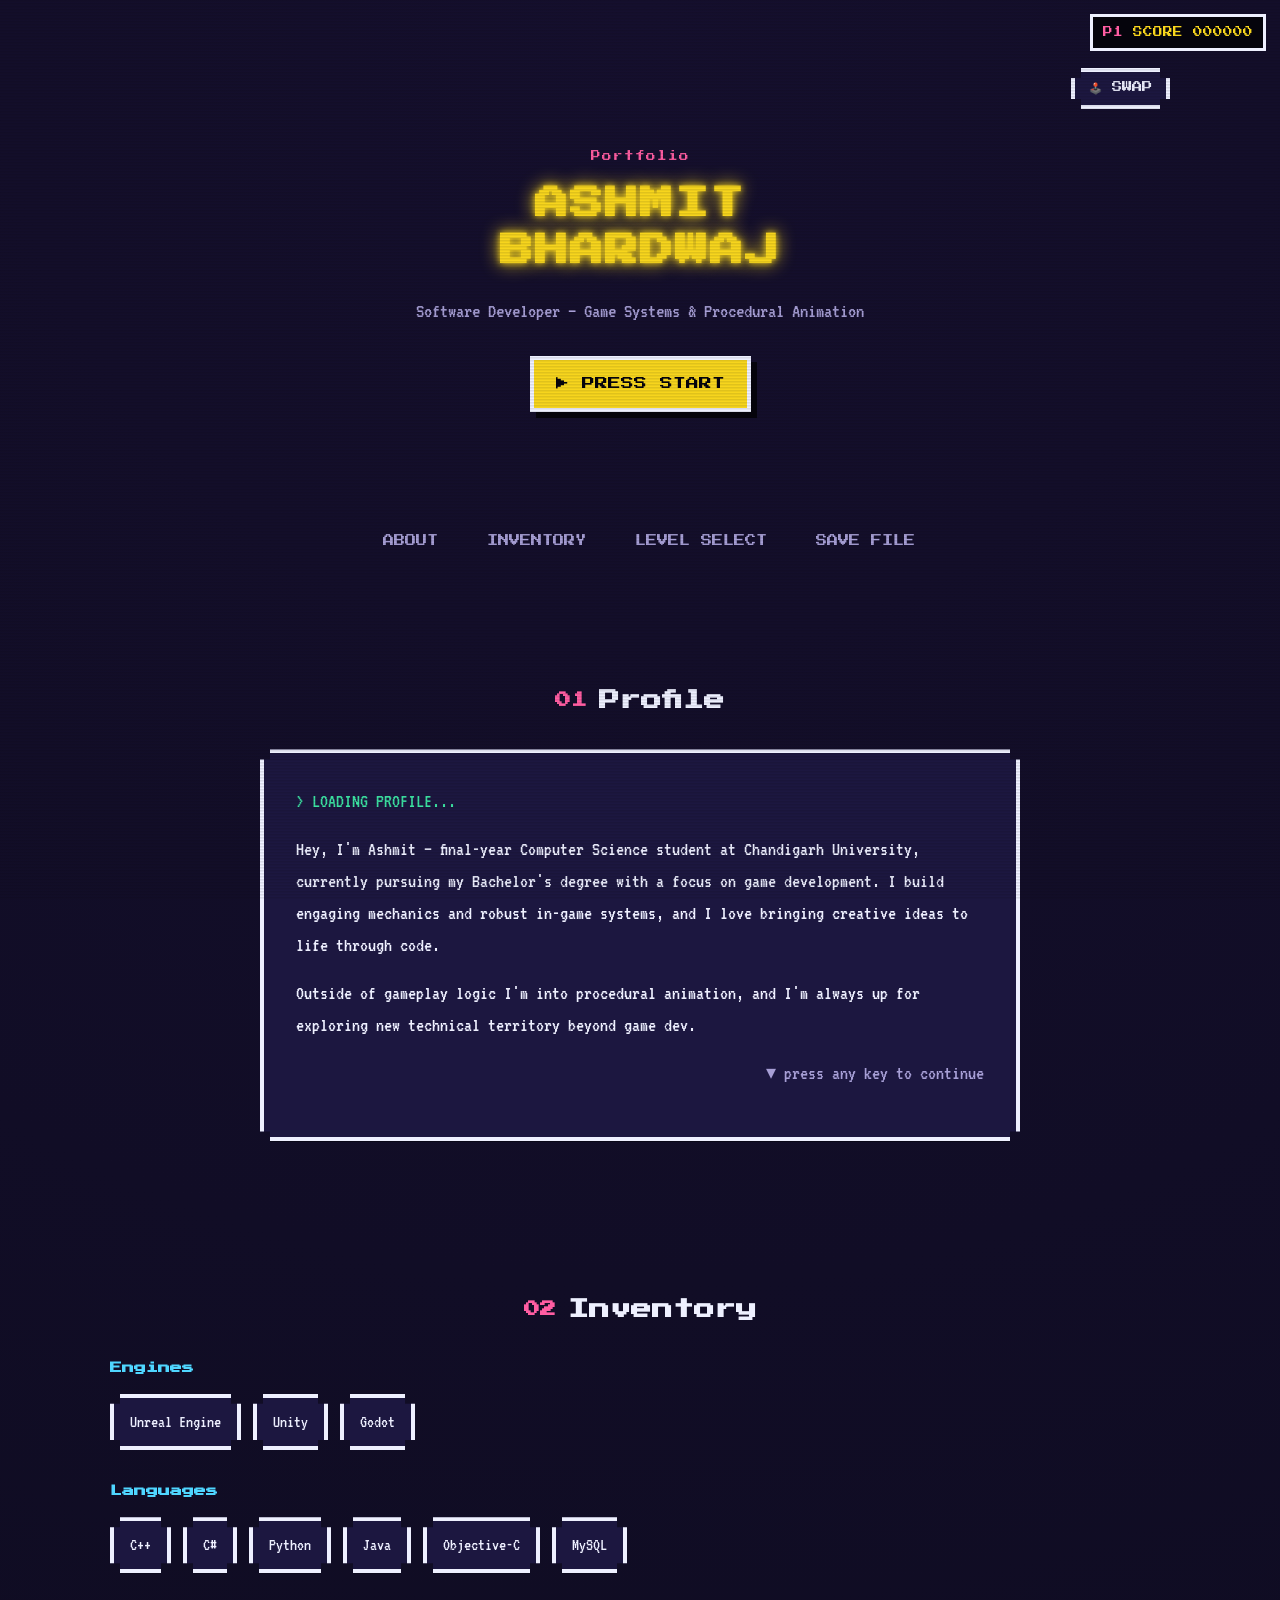
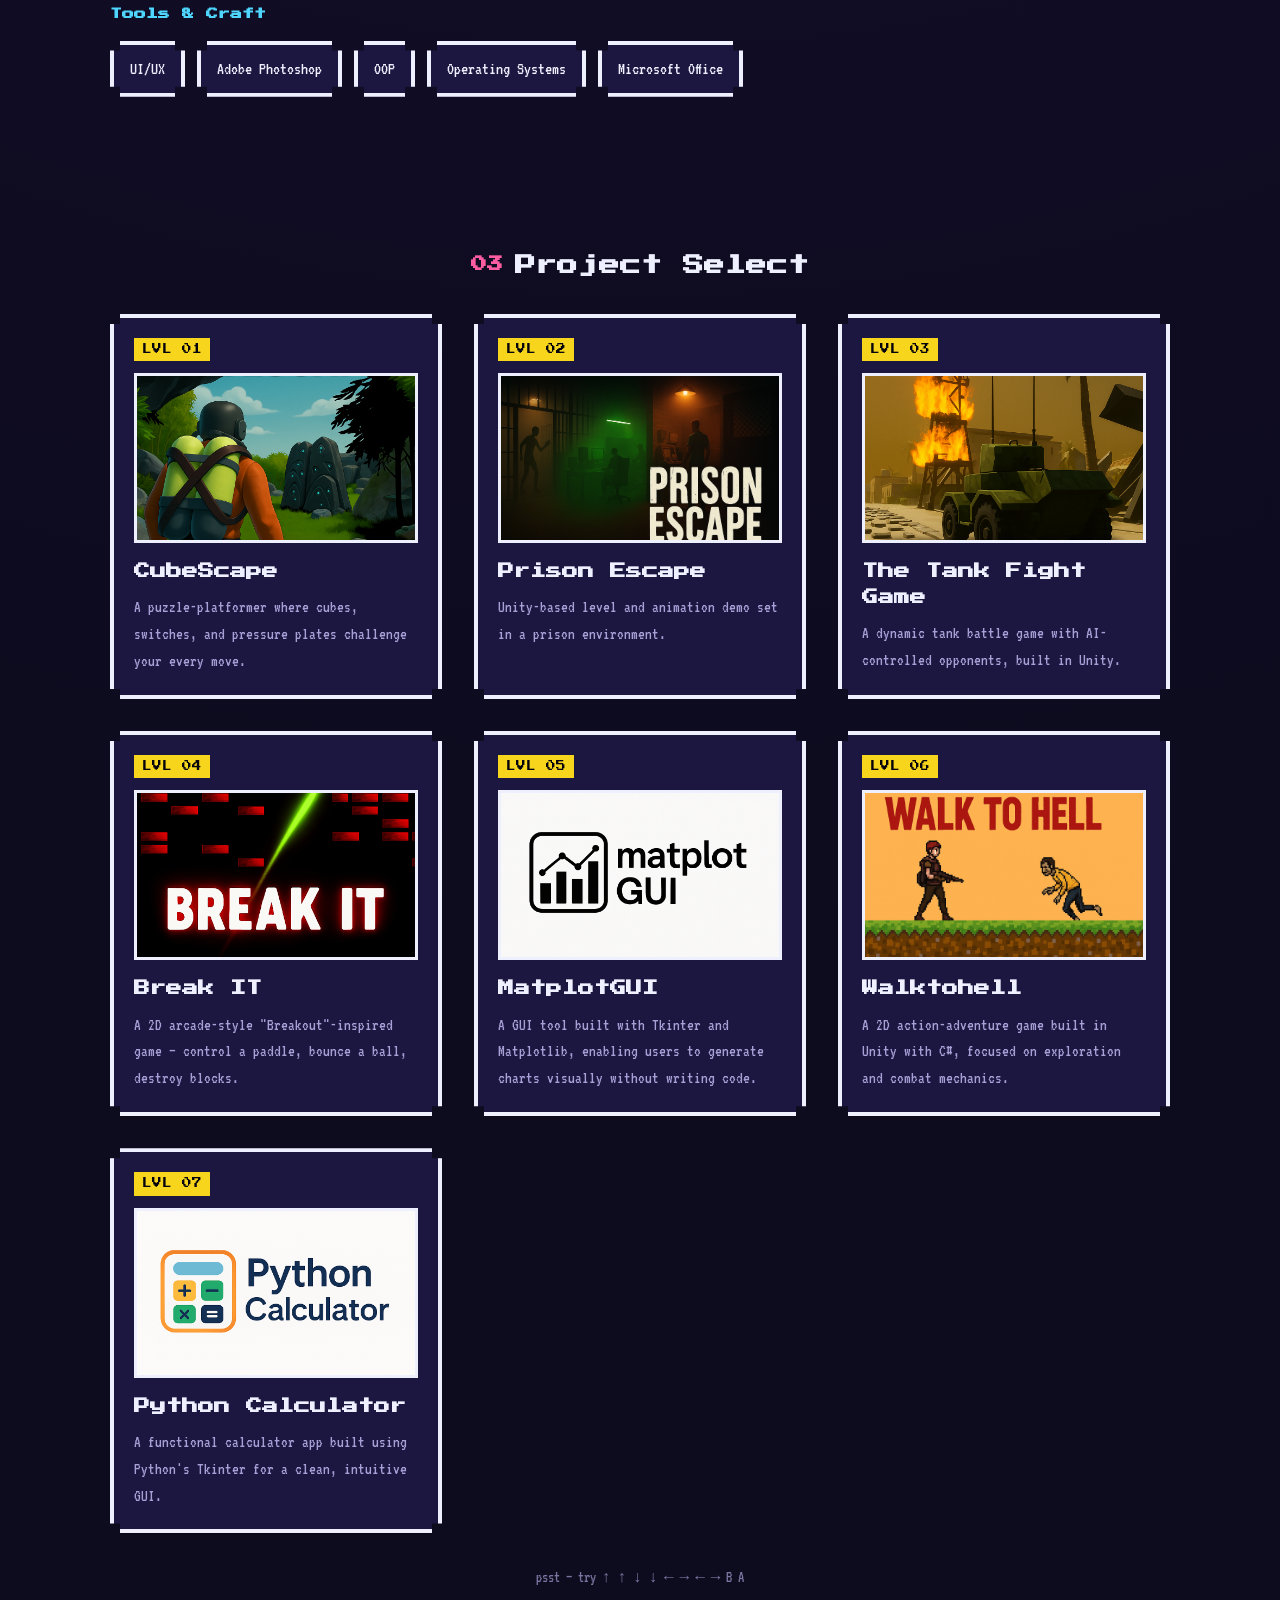
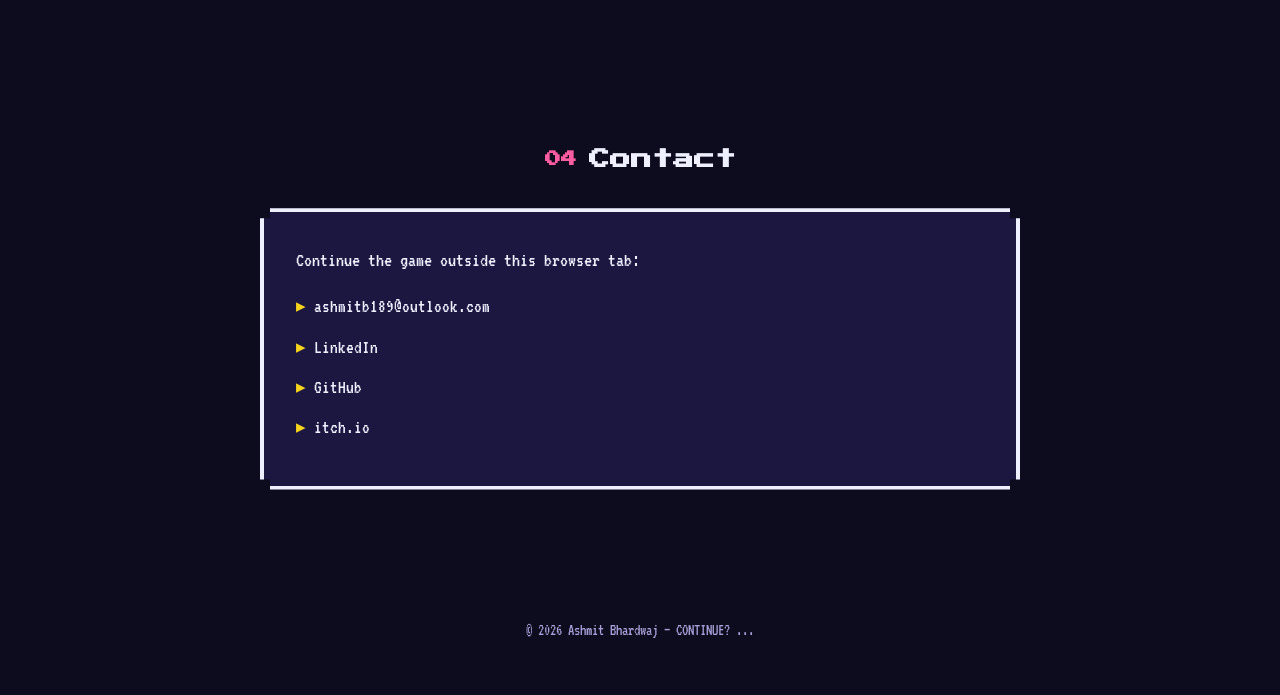
==== index.html @ 94a78c5c "Desing updates" ====
<!DOCTYPE html>
<html lang="en">
<head>
    <meta charset="UTF-8">
    <meta name="viewport" content="width=device-width, initial-scale=1.0">
    <meta name="description" content="Portfolio of Ashmit Bhardwaj — Game Developer & Programmer">
    <title>Ashmit Bhardwaj's Portfolio</title>
    <link rel="preconnect" href="https://fonts.googleapis.com">
    <link rel="preconnect" href="https://fonts.gstatic.com" crossorigin>
    <link href="https://fonts.googleapis.com/css2?family=Press+Start+2P&family=VT323&display=swap" rel="stylesheet">
    <link rel="stylesheet" href="style.css">
</head>
<body data-theme="color">

    <!-- HUD -->
    <div class="hud" aria-hidden="true">
        <span class="hud-label">P1</span>
        <span class="hud-score" id="hud-score">SCORE 000000</span>
    </div>

    <div class="scanlines" aria-hidden="true"></div>

    <header>
        <div class="container header-grid">
            <div class="header-actions">
                <button id="theme-toggle" class="pixel-frame theme-toggle" aria-label="Swap cartridge (toggle palette)">🕹️ SWAP</button>
            </div>

            <div class="hero reveal">
                <p class="eyebrow">Portfolio</p>
                <h1 class="hero-title glow">ASHMIT<br>BHARDWAJ</h1>
                <p class="hero-lead">Software Developer — Game Systems &amp; Procedural Animation</p>
                <a href="#projects" class="btn primary-cta blink-soft">▶ PRESS START</a>
            </div>
        </div>
    </header>

    <nav class="primary-nav">
        <div class="container">
            <ul>
                <li><a href="#about">ABOUT</a></li>
                <li><a href="#skills">INVENTORY</a></li>
                <li><a href="#projects">LEVEL SELECT</a></li>
                <li><a href="#contact">SAVE FILE</a></li>
            </ul>
        </div>
    </nav>

    <section id="about">
        <div class="container">
            <h2><span class="tag">01</span>Profile</h2>
            <div class="dialogue-box pixel-frame reveal">
                <p class="dialogue-line">&gt; LOADING PROFILE...</p>
                <p>Hey, I'm Ashmit — final-year Computer Science student at Chandigarh University, currently pursuing my Bachelor's degree with a focus on game development. I build engaging mechanics and robust in-game systems, and I love bringing creative ideas to life through code.</p>
                <p>Outside of gameplay logic I'm into procedural animation, and I'm always up for exploring new technical territory beyond game dev.</p>
                <p class="dialogue-continue">▾ press any key to continue</p>
            </div>
        </div>
    </section>

    <section id="skills">
        <div class="container">
            <h2><span class="tag">02</span> Inventory</h2>

            <div class="inventory">
                <div class="inventory-group reveal">
                    <h3 class="inventory-label">Engines</h3>
                    <ul class="skills-list">
                        <li class="pixel-frame">Unreal Engine</li>
                        <li class="pixel-frame">Unity</li>
                        <li class="pixel-frame">Godot</li>
                    </ul>
                </div>

                <div class="inventory-group reveal">
                    <h3 class="inventory-label">Languages</h3>
                    <ul class="skills-list">
                        <li class="pixel-frame">C++</li>
                        <li class="pixel-frame">C#</li>
                        <li class="pixel-frame">Python</li>
                        <li class="pixel-frame">Java</li>
                        <li class="pixel-frame">Objective-C</li>
                        <li class="pixel-frame">MySQL</li>
                    </ul>
                </div>

                <div class="inventory-group reveal">
                    <h3 class="inventory-label">Tools &amp; Craft</h3>
                    <ul class="skills-list">
                        <li class="pixel-frame">UI/UX</li>
                        <li class="pixel-frame">Adobe Photoshop</li>
                        <li class="pixel-frame">OOP</li>
                        <li class="pixel-frame">Operating Systems</li>
                        <li class="pixel-frame">Microsoft Office</li>
                    </ul>
                </div>
            </div>
        </div>
    </section>

    <section id="projects">
        <div class="container">
            <h2><span class="tag">03</span> Project Select</h2>

            <div class="project-grid">

                <a href="https://ashmitb197.itch.io/cubescape" target="_blank" rel="noopener noreferrer" class="project-link">
                    <div class="project pixel-frame">
                        <span class="level-tag">LVL 01</span>
                        <img src="data/img/CubescapeLogo.png" alt="CubeScape Screenshot" loading="lazy">
                        <h3>CubeScape</h3>
                        <p>A puzzle-platformer where cubes, switches, and pressure plates challenge your every move.</p>
                        <span class="score-pop" aria-hidden="true">+10</span>
                    </div>
                </a>

                <a href="https://ashmitb197.itch.io/prison-escape" target="_blank" rel="noopener noreferrer" class="project-link">
                    <div class="project pixel-frame">
                        <span class="level-tag">LVL 02</span>
                        <img src="data/img/prisonescape.png" alt="Prison Escape Screenshot" loading="lazy">
                        <h3>Prison Escape</h3>
                        <p>Unity-based level and animation demo set in a prison environment.</p>
                        <span class="score-pop" aria-hidden="true">+10</span>
                    </div>
                </a>

                <a href="https://ashmitb197.itch.io/tank-fight-game" target="_blank" rel="noopener noreferrer" class="project-link">
                    <div class="project pixel-frame">
                        <span class="level-tag">LVL 03</span>
                        <img src="data/img/TTGLogo.png" alt="Tank Fight Game Screenshot" loading="lazy">
                        <h3>The Tank Fight Game</h3>
                        <p>A dynamic tank battle game with AI-controlled opponents, built in Unity.</p>
                        <span class="score-pop" aria-hidden="true">+10</span>
                    </div>
                </a>

                <a href="https://ashmitb197.itch.io/break-it" target="_blank" rel="noopener noreferrer" class="project-link">
                    <div class="project pixel-frame">
                        <span class="level-tag">LVL 04</span>
                        <img src="data/img/BreakIT.png" alt="Break IT Logo" loading="lazy">
                        <h3>Break IT</h3>
                        <p>A 2D arcade-style "Breakout"-inspired game — control a paddle, bounce a ball, destroy blocks.</p>
                        <span class="score-pop" aria-hidden="true">+10</span>
                    </div>
                </a>

                <a href="https://github.com/Ashmitb197/MatplotGUI" target="_blank" rel="noopener noreferrer" class="project-link">
                    <div class="project pixel-frame">
                        <span class="level-tag">LVL 05</span>
                        <img src="data/img/MatplotGUI.png" alt="MatplotGUI Logo" loading="lazy">
                        <h3>MatplotGUI</h3>
                        <p>A GUI tool built with Tkinter and Matplotlib, enabling users to generate charts visually without writing code.</p>
                        <span class="score-pop" aria-hidden="true">+10</span>
                    </div>
                </a>

                <a href="https://ashmitb197.itch.io/walk-to-hell" target="_blank" rel="noopener noreferrer" class="project-link">
                    <div class="project pixel-frame">
                        <span class="level-tag">LVL 06</span>
                        <img src="data/img/WTH.png" alt="Walktohell Screenshot" loading="lazy">
                        <h3>Walktohell</h3>
                        <p>A 2D action-adventure game built in Unity with C#, focused on exploration and combat mechanics.</p>
                        <span class="score-pop" aria-hidden="true">+10</span>
                    </div>
                </a>

                <a href="https://github.com/Ashmitb197/Calaculator" target="_blank" rel="noopener noreferrer" class="project-link">
                    <div class="project pixel-frame">
                        <span class="level-tag">LVL 07</span>
                        <img src="data/img/PythonCalc.png" alt="Calculator Logo" loading="lazy">
                        <h3>Python Calculator</h3>
                        <p>A functional calculator app built using Python's Tkinter for a clean, intuitive GUI.</p>
                        <span class="score-pop" aria-hidden="true">+10</span>
                    </div>
                </a>

                <div class="project pixel-frame secret-level" id="secret-level">
                    <span class="level-tag">LVL ??</span>
                    <div class="secret-level-body">
                        <p class="secret-title">🏆 ACHIEVEMENT UNLOCKED</p>
                        <p>You found the Konami Code. Not many recruiters make it this far — that curiosity is exactly what I look for in a good playtester (or a good teammate).</p>
                        <p class="secret-sub">Nice going, Player One.</p>
                    </div>
                </div>

            </div>

            <p class="easter-egg-hint">psst — try ↑ ↑ ↓ ↓ ← → ← → B A</p>
        </div>
    </section>

    <section id="contact">
        <div class="container">
            <h2><span class="tag">04</span> Contact</h2>
            <div class="dialogue-box pixel-frame reveal contact-box">
                <p>Continue the game outside this browser tab:</p>
                <ul class="contact-list">
                    <li><span class="cursor">▸</span> <a href="mailto:ashmitb189@outlook.com">ashmitb189@outlook.com</a></li>
                    <li><span class="cursor">▸</span> <a href="https://www.linkedin.com/in/ashmit-bhardwaj/" target="_blank" rel="noopener noreferrer">LinkedIn</a></li>
                    <li><span class="cursor">▸</span> <a href="https://github.com/Ashmitb197" target="_blank" rel="noopener noreferrer">GitHub</a></li>
                    <li><span class="cursor">▸</span> <a href="https://ashmitb197.itch.io/" target="_blank" rel="noopener noreferrer">itch.io</a></li>
                </ul>
            </div>
        </div>
    </section>

    <footer>
        <div class="container">
            <p>© 2026 Ashmit Bhardwaj — CONTINUE? <span class="blink-soft">...</span></p>
        </div>
    </footer>

    <div class="toast" id="toast" role="status" aria-live="polite"></div>

    <script src="scripts.js"></script>
</body>
</html>
---- style.css ----
/* ===== Reset ===== */
* { margin: 0; padding: 0; box-sizing: border-box; }

/* ===== Tokens ===== */
:root {
    --bg: #0d0b1e;
    --bg-alt: #150f2e;
    --panel: #1c1740;
    --ink: #eef0ff;
    --muted: #a79fd6;
    --gold: #f7d51d;
    --green: #3ce3a3;
    --pink: #ff5da2;
    --cyan: #4fd6ff;
    --shadow-hard: #05040c;
    --focus: var(--gold);
}

body[data-theme="mono"] {
    --bg: #010a02;
    --bg-alt: #041206;
    --panel: #06210a;
    --ink: #4bff6b;
    --muted: #1f8f39;
    --gold: #4bff6b;
    --green: #4bff6b;
    --pink: #4bff6b;
    --cyan: #4bff6b;
    --shadow-hard: #000000;
}

/* ===== Base ===== */
body {
    font-family: 'VT323', monospace;
    background-color: var(--bg);
    background-image: radial-gradient(circle at 50% 0%, var(--bg-alt), var(--bg) 65%);
    color: var(--ink);
    font-size: 1.25rem;
    line-height: 1.6;
    transition: background-color .3s ease, color .3s ease;
    position: relative;
}

h1, h2, h3, .btn, .theme-toggle, .hud, nav a, .level-tag, .eyebrow {
    font-family: 'Press Start 2P', monospace;
}

.container { width: 88%; max-width: 1100px; margin: 0 auto; padding: 20px; }

a { color: inherit; }

/* pixel-notched frame — signature element */
.pixel-frame {
    background: var(--panel);
    border: 4px solid var(--ink);
    box-shadow: 6px 6px 0 var(--shadow-hard);
    clip-path: polygon(
        0 10px, 10px 10px, 10px 0,
        calc(100% - 10px) 0, calc(100% - 10px) 10px, 100% 10px,
        100% calc(100% - 10px), calc(100% - 10px) calc(100% - 10px), calc(100% - 10px) 100%,
        10px 100%, 10px calc(100% - 10px), 0 calc(100% - 10px)
    );
}

/* ===== Scanline overlay ===== */
.scanlines {
    position: fixed; inset: 0; pointer-events: none; z-index: 999;
    background: repeating-linear-gradient(
        to bottom, rgba(0,0,0,0.18) 0px, rgba(0,0,0,0.18) 1px, transparent 2px, transparent 3px
    );
    mix-blend-mode: multiply;
    opacity: .5;
}

/* ===== HUD ===== */
.hud {
    position: fixed; top: 14px; right: 14px; z-index: 1000;
    display: flex; gap: 10px; align-items: center;
    font-size: .6rem; background: var(--shadow-hard);
    color: var(--gold); padding: 8px 10px; border: 3px solid var(--ink);
}
.hud-label { color: var(--pink); }

/* ===== Header ===== */
header { padding: 3rem 0 1.5rem; position: relative; overflow: hidden; }

.header-actions { display: flex; justify-content: flex-end; }

.theme-toggle {
    color: var(--ink);
    padding: 10px 14px;
    cursor: pointer;
    font-size: .65rem;
    transition: transform .15s ease;
}
.theme-toggle:hover { transform: translate(-2px, -2px); }
.theme-toggle:active { transform: translate(2px, 2px); box-shadow: none; }

.hero { text-align: center; padding: 2.5rem 0 2rem; }

.eyebrow { color: var(--pink); font-size: .6rem; margin-bottom: 1rem; letter-spacing: 1px; }

.hero-title {
    font-size: 2.1rem;
    line-height: 1.4;
    letter-spacing: 1px;
}

.glow { text-shadow: 0 0 6px var(--gold), 0 0 18px var(--gold); color: var(--gold); }

.hero-lead {
    color: var(--muted);
    font-size: 1.3rem;
    margin: 1.25rem 0 1.75rem;
}

.btn {
    display: inline-block;
    padding: 14px 22px;
    font-size: .8rem;
    text-decoration: none;
    color: var(--shadow-hard);
    background: var(--gold);
    border: 4px solid var(--ink);
    box-shadow: 6px 6px 0 var(--shadow-hard);
    transition: transform .15s ease;
}
.btn:hover { transform: translate(-2px, -2px); }
.btn:active { transform: translate(3px, 3px); box-shadow: none; }

.blink-soft { animation: blink 1.4s steps(1) infinite; }
@keyframes blink { 50% { opacity: .35; } }

/* ===== Nav ===== */
nav.primary-nav { padding: 1rem 0 2rem; }
nav.primary-nav .container { display: flex; justify-content: center; }
nav.primary-nav ul { list-style: none; display: flex; gap: 1.5rem; flex-wrap: wrap; justify-content: center; }
nav.primary-nav a {
    font-size: .7rem;
    text-decoration: none;
    color: var(--muted);
    padding: 8px 4px;
    position: relative;
}
nav.primary-nav a::before {
    content: '▸ ';
    opacity: 0;
    color: var(--gold);
    transition: opacity .15s ease;
}
nav.primary-nav a:hover { color: var(--ink); }
nav.primary-nav a:hover::before { opacity: 1; }

/* ===== Sections ===== */
section { padding: 3.5rem 0; }

h2 {
    font-size: 1.3rem;
    margin-bottom: 2rem;
    text-align: center;
    display: flex; align-items: center; justify-content: center; gap: .75rem;
}
.tag { color: var(--pink); font-size: 1rem; }

/* ===== Dialogue box (About / Contact) ===== */
.dialogue-box { padding: 2rem; max-width: 760px; margin: 0 auto; }
.dialogue-box p { margin-bottom: 1rem; font-size: 1.25rem; }
.dialogue-line { color: var(--green); }
.dialogue-continue { color: var(--muted); font-size: 1.05rem; text-align: right; }

/* ===== Inventory / Skills ===== */
.inventory { display: flex; flex-direction: column; gap: 2rem; }
.inventory-label { font-size: .75rem; color: var(--cyan); margin-bottom: 1rem; }
.skills-list { list-style: none; display: flex; flex-wrap: wrap; gap: 12px; }
.skills-list li {
    padding: 10px 16px;
    font-size: 1.1rem;
    color: var(--ink);
    cursor: default;
    transition: transform .15s ease;
}
.skills-list li:hover { transform: translate(-2px, -2px); color: var(--gold); }

/* ===== Projects / Level Select ===== */
.project-grid {
    display: grid;
    grid-template-columns: repeat(auto-fit, minmax(280px, 1fr));
    gap: 2rem;
}
.project-link { text-decoration: none; }
.project {
    padding: 1.25rem;
    height: 100%;
    display: flex;
    flex-direction: column;
    position: relative;
    transition: transform .2s ease;
}
.project-link:hover .project { transform: translate(-3px, -3px); }
.project-link:active .project { transform: translate(2px, 2px); box-shadow: none; }

.level-tag {
    display: inline-block;
    font-size: .6rem;
    color: var(--shadow-hard);
    background: var(--gold);
    padding: 4px 8px;
    margin-bottom: .75rem;
    width: fit-content;
}

.project img {
    width: 100%;
    height: 170px;
    object-fit: cover;
    image-rendering: auto;
    margin-bottom: 1rem;
    border: 3px solid var(--ink);
}

.project h3 { font-size: 1rem; margin-bottom: .6rem; color: var(--ink); }
.project p { color: var(--muted); font-size: 1.05rem; flex-grow: 1; }

.score-pop {
    position: absolute;
    top: 10px; right: 14px;
    color: var(--green);
    font-family: 'Press Start 2P', monospace;
    font-size: .65rem;
    opacity: 0;
    transform: translateY(0);
    pointer-events: none;
}
.project-link:hover .score-pop {
    animation: pop-up .7s ease forwards;
}
@keyframes pop-up {
    0% { opacity: 0; transform: translateY(0); }
    30% { opacity: 1; }
    100% { opacity: 0; transform: translateY(-24px); }
}

/* Secret level */
.secret-level {
    display: none;
    padding: 1.25rem;
    border-color: var(--pink);
}
.secret-level.unlocked { display: flex; flex-direction: column; }
.secret-title { color: var(--pink); font-size: 1.2rem; margin-bottom: .6rem; }
.secret-sub { color: var(--muted); }

.easter-egg-hint {
    text-align: center;
    margin-top: 2rem;
    color: var(--muted);
    font-size: 1rem;
    opacity: .7;
}

/* ===== Contact ===== */
.contact-box { text-align: left; }
.contact-list { list-style: none; margin-top: 1rem; }
.contact-list li { margin: .6rem 0; font-size: 1.2rem; }
.contact-list a { text-decoration: none; }
.contact-list a:hover { color: var(--gold); }
.cursor { color: var(--gold); }

/* ===== Footer ===== */
footer { text-align: center; padding: 2rem; color: var(--muted); font-size: 1rem; }

/* ===== Toast ===== */
.toast {
    position: fixed;
    bottom: 24px; left: 50%;
    transform: translate(-50%, 20px);
    background: var(--shadow-hard);
    color: var(--gold);
    border: 3px solid var(--gold);
    padding: 14px 20px;
    font-family: 'Press Start 2P', monospace;
    font-size: .65rem;
    opacity: 0;
    pointer-events: none;
    transition: transform .25s ease, opacity .25s ease;
    z-index: 1001;
    text-align: center;
}
.toast.show { opacity: 1; transform: translate(-50%, 0); }

/* ===== Reveal on scroll ===== */
.reveal { opacity: 0; transform: translateY(14px); transition: opacity .5s ease, transform .5s ease; }
.reveal.is-visible { opacity: 1; transform: none; }

/* ===== Focus states ===== */
a:focus-visible, button:focus-visible {
    outline: 3px solid var(--focus);
    outline-offset: 2px;
}

/* ===== Reduced motion ===== */
@media (prefers-reduced-motion: reduce) {
    .blink-soft, .reveal, .score-pop, .theme-toggle, .btn, .project { animation: none !important; transition: none !important; }
}

/* ===== Responsive ===== */
@media (max-width: 768px) {
    .hero-title { font-size: 1.5rem; }
    .hud { font-size: .5rem; padding: 6px 8px; }
    nav.primary-nav ul { gap: .75rem; }
    h2 { font-size: 1.05rem; }
}
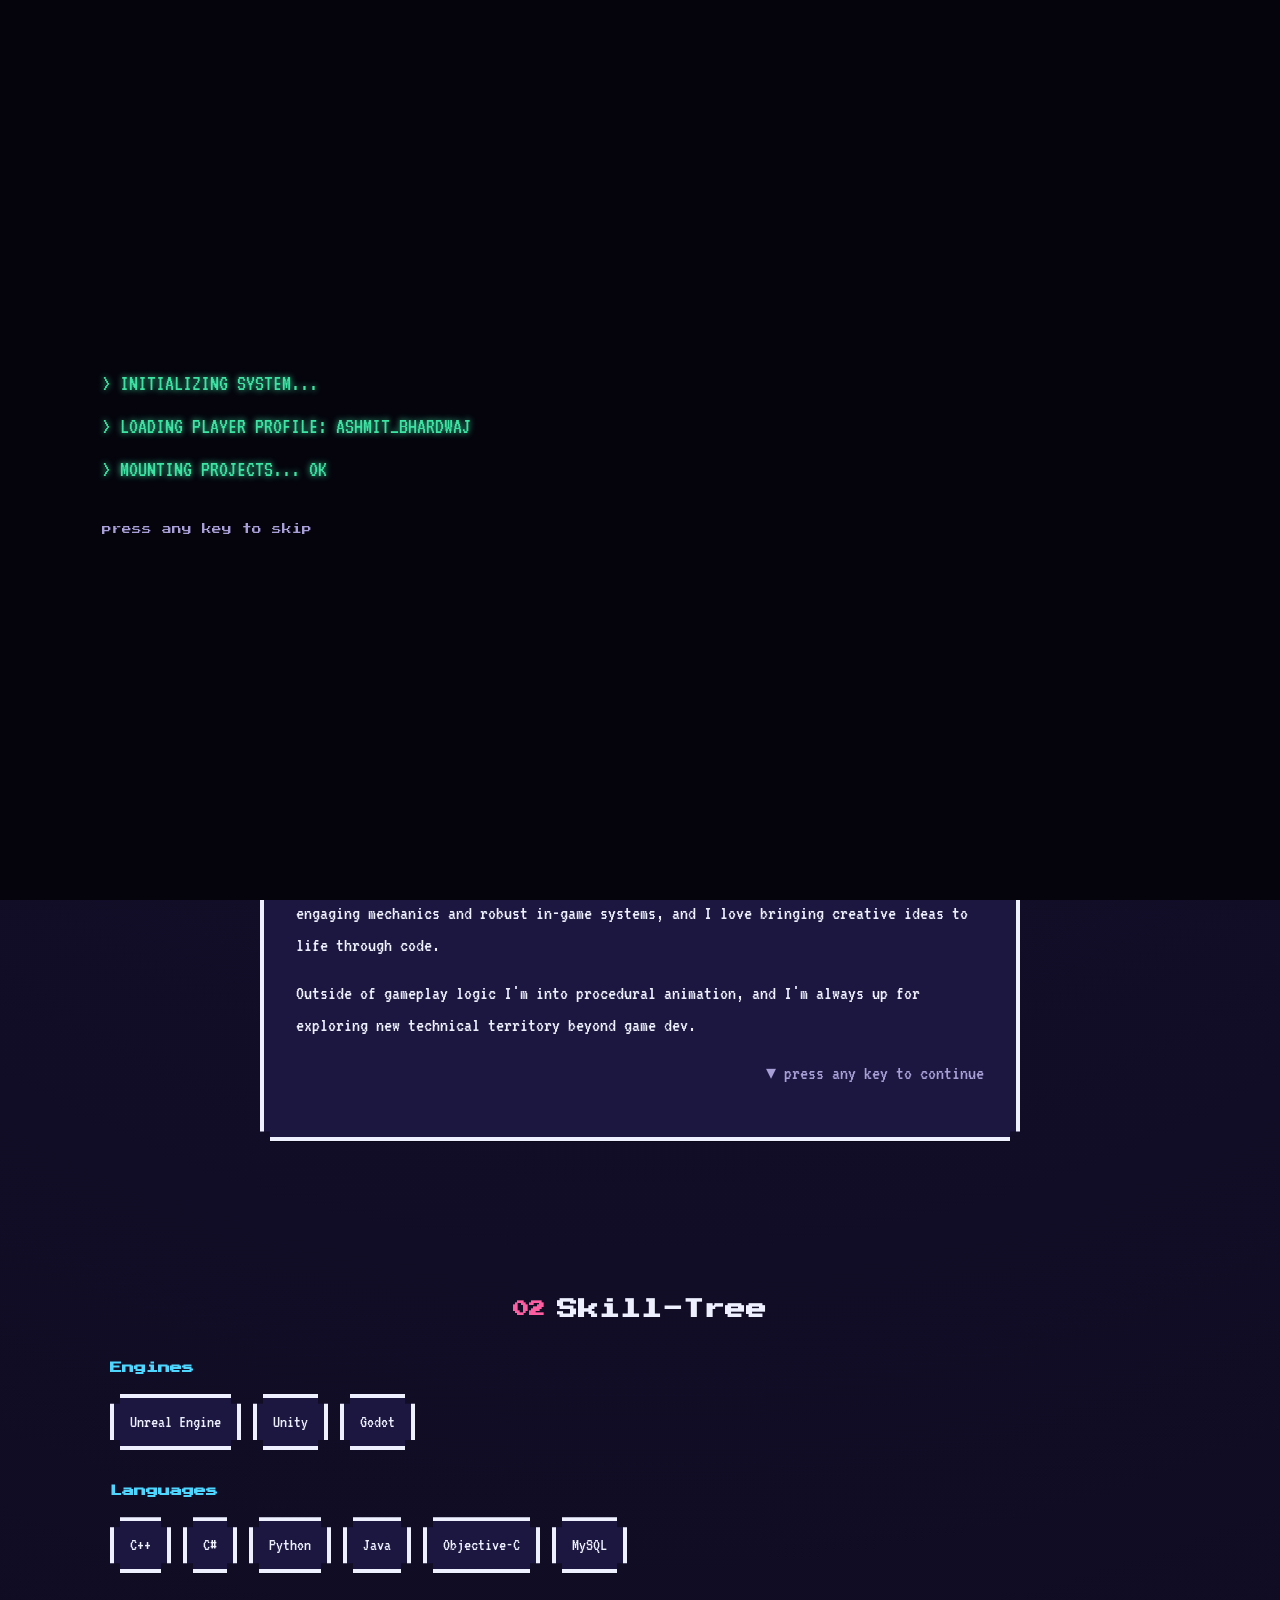
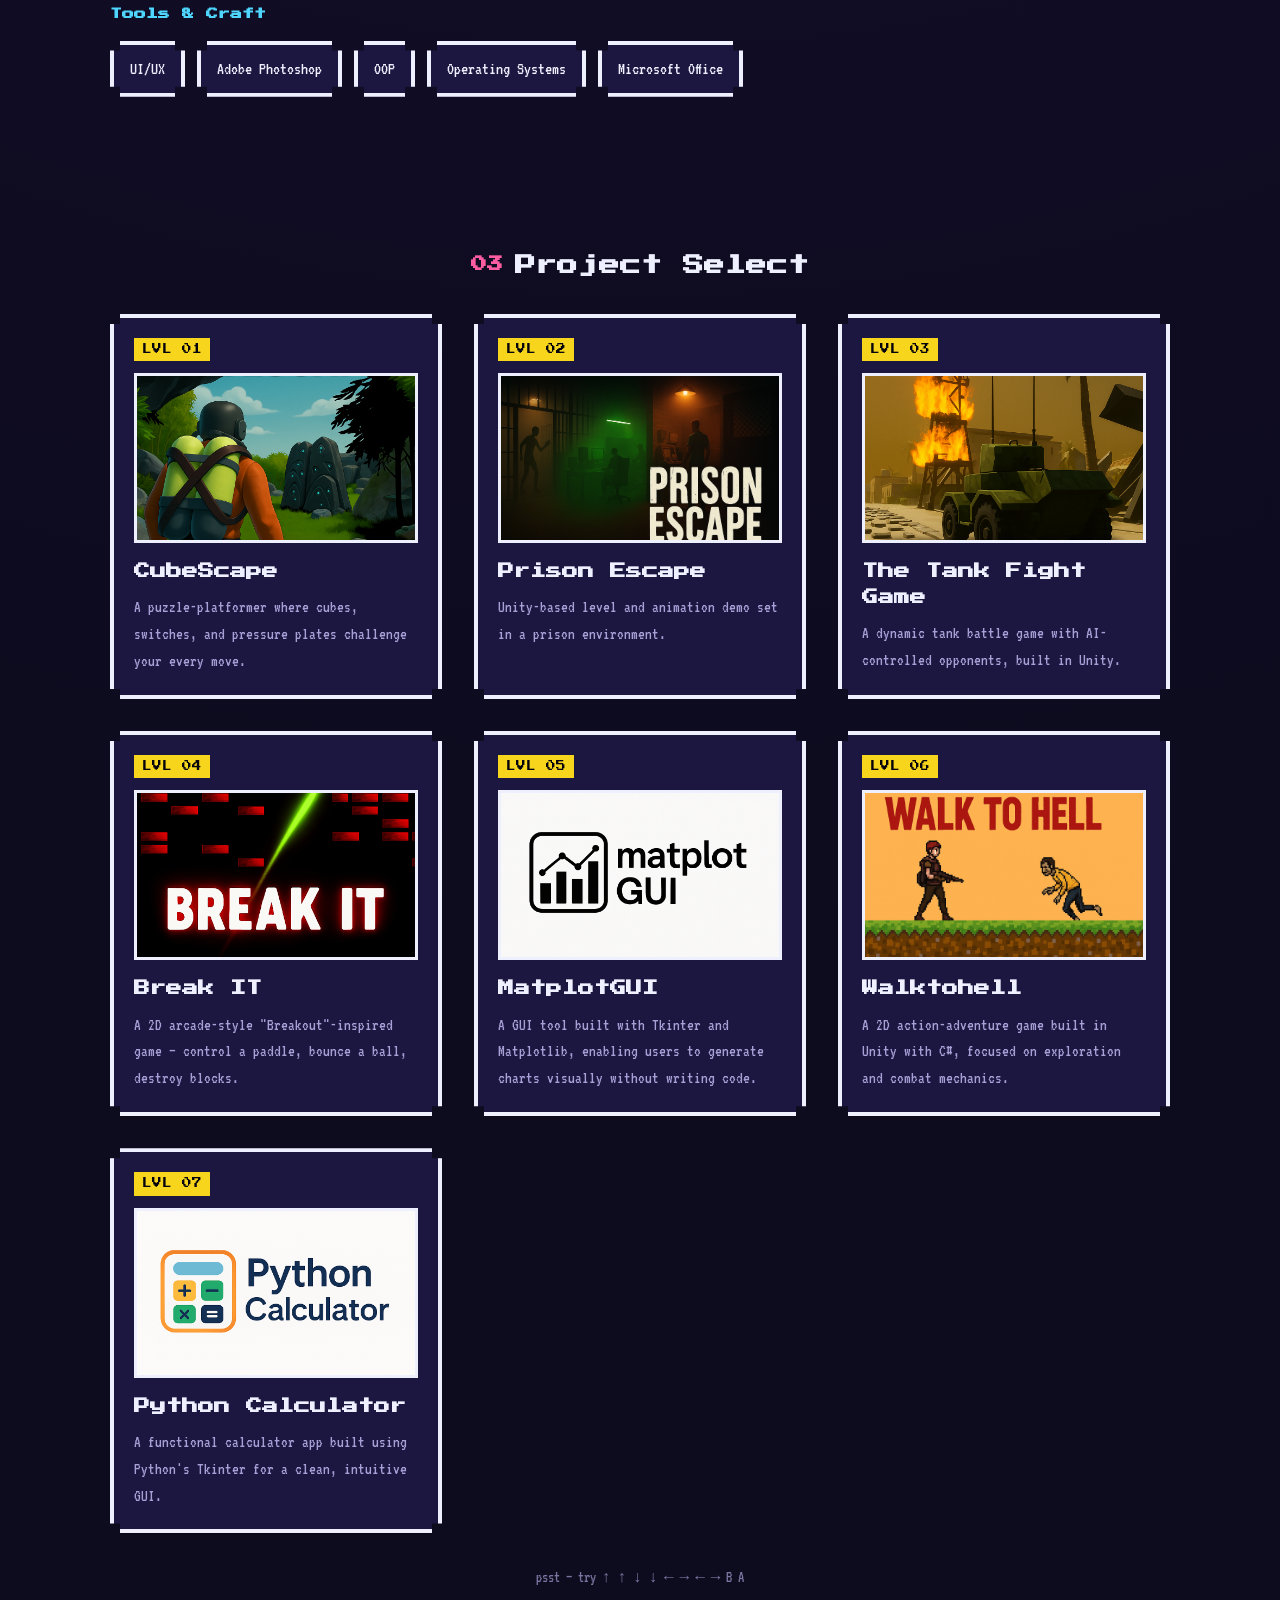
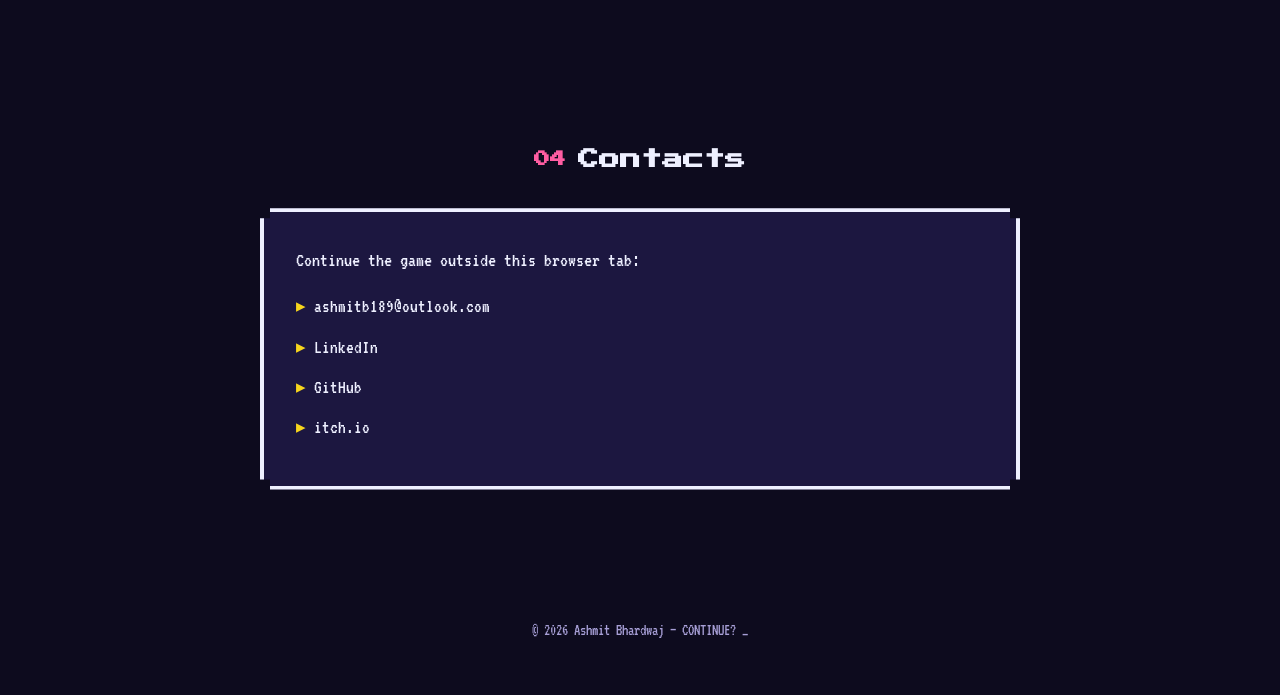
==== commit 2bf6d2de: "Updates features, tags" ====
--- a/index.html
+++ b/index.html
@@ -4,7 +4,7 @@
     <meta charset="UTF-8">
     <meta name="viewport" content="width=device-width, initial-scale=1.0">
     <meta name="description" content="Portfolio of Ashmit Bhardwaj — Game Developer & Programmer">
-    <title>Ashmit Bhardwaj's Portfolio</title>
+    <title>Ashmit Bhardwaj // Player Profile</title>
     <link rel="preconnect" href="https://fonts.googleapis.com">
     <link rel="preconnect" href="https://fonts.gstatic.com" crossorigin>
     <link href="https://fonts.googleapis.com/css2?family=Press+Start+2P&family=VT323&display=swap" rel="stylesheet">
@@ -12,6 +12,11 @@
 </head>
 <body data-theme="color">
 
+    <div class="boot-screen" id="boot-screen" aria-hidden="true">
+        <pre class="boot-lines" id="boot-lines"></pre>
+        <p class="boot-skip">press any key to skip</p>
+    </div>
+
     <!-- HUD -->
     <div class="hud" aria-hidden="true">
         <span class="hud-label">P1</span>
@@ -27,7 +32,7 @@
             </div>
 
             <div class="hero reveal">
-                <p class="eyebrow">Portfolio</p>
+                <p class="eyebrow">// NEW GAME</p>
                 <h1 class="hero-title glow">ASHMIT<br>BHARDWAJ</h1>
                 <p class="hero-lead">Software Developer — Game Systems &amp; Procedural Animation</p>
                 <a href="#projects" class="btn primary-cta blink-soft">▶ PRESS START</a>
@@ -39,9 +44,9 @@
         <div class="container">
             <ul>
                 <li><a href="#about">ABOUT</a></li>
-                <li><a href="#skills">INVENTORY</a></li>
-                <li><a href="#projects">LEVEL SELECT</a></li>
-                <li><a href="#contact">SAVE FILE</a></li>
+                <li><a href="#skills">SKILL-TREE</a></li>
+                <li><a href="#projects">PROJET SELECT</a></li>
+                <li><a href="#contact">CONTACTS</a></li>
             </ul>
         </div>
     </nav>
@@ -60,7 +65,7 @@
 
     <section id="skills">
         <div class="container">
-            <h2><span class="tag">02</span> Inventory</h2>
+            <h2><span class="tag">02</span>Skill-Tree</h2>
 
             <div class="inventory">
                 <div class="inventory-group reveal">
@@ -191,12 +196,12 @@
 
     <section id="contact">
         <div class="container">
-            <h2><span class="tag">04</span> Contact</h2>
+            <h2><span class="tag">04</span> Contacts</h2>
             <div class="dialogue-box pixel-frame reveal contact-box">
                 <p>Continue the game outside this browser tab:</p>
                 <ul class="contact-list">
                     <li><span class="cursor">▸</span> <a href="mailto:ashmitb189@outlook.com">ashmitb189@outlook.com</a></li>
-                    <li><span class="cursor">▸</span> <a href="https://www.linkedin.com/in/ashmit-bhardwaj/" target="_blank" rel="noopener noreferrer">LinkedIn</a></li>
+                    <li><span class="cursor">▸</span> <a href="https://linkedin.com/in/ashmit-b" target="_blank" rel="noopener noreferrer">LinkedIn</a></li>
                     <li><span class="cursor">▸</span> <a href="https://github.com/Ashmitb197" target="_blank" rel="noopener noreferrer">GitHub</a></li>
                     <li><span class="cursor">▸</span> <a href="https://ashmitb197.itch.io/" target="_blank" rel="noopener noreferrer">itch.io</a></li>
                 </ul>
@@ -206,7 +211,7 @@
 
     <footer>
         <div class="container">
-            <p>© 2026 Ashmit Bhardwaj — CONTINUE? <span class="blink-soft">...</span></p>
+            <p>© 2026 Ashmit Bhardwaj — CONTINUE? <span class="blink-soft">_</span></p>
         </div>
     </footer>
 
--- a/style.css
+++ b/style.css
@@ -62,6 +62,53 @@
     );
 }
 
+/* ===== Pixel cursor ===== */
+body, a, button {
+    cursor: url("data:image/svg+xml;utf8,<svg xmlns='http://www.w3.org/2000/svg' width='24' height='24' viewBox='0 0 8 8' shape-rendering='crispEdges'><path fill='%23f7d51d' d='M0 0h1v6h1v-2h1v2h1v-2h1v2h1v-4h1v-1h-1v-1h-4v1h-1z'/><path fill='%2305040c' d='M0 6h1v1h-1zM1 5h1v1h-1zM6 1h1v1h-1zM6 2h1v1h-1z'/></svg>") 2 2, auto;
+}
+
+/* ===== Boot screen ===== */
+.boot-screen {
+    position: fixed; inset: 0; z-index: 2000;
+    background: var(--shadow-hard);
+    color: var(--green);
+    display: flex; flex-direction: column;
+    align-items: flex-start; justify-content: center;
+    padding: 8vw;
+    font-family: 'Press Start 2P', monospace;
+    transition: opacity .5s ease;
+}
+.boot-screen.hidden { opacity: 0; pointer-events: none; }
+.boot-lines {
+    font-family: 'VT323', monospace;
+    font-size: 1.4rem;
+    line-height: 1.9;
+    white-space: pre-wrap;
+    text-shadow: 0 0 6px var(--green);
+}
+.boot-skip {
+    margin-top: 2rem;
+    font-family: 'Press Start 2P', monospace;
+    font-size: .6rem;
+    color: var(--muted);
+    animation: blink 1.4s steps(1) infinite;
+}
+
+/* ===== Coin particles ===== */
+.coin-particle {
+    position: fixed;
+    width: 10px; height: 10px;
+    background: var(--gold);
+    box-shadow: 0 0 0 2px var(--shadow-hard);
+    pointer-events: none;
+    z-index: 1500;
+    animation: coin-burst .6s ease-out forwards;
+}
+@keyframes coin-burst {
+    0% { opacity: 1; transform: translate(0, 0) scale(1); }
+    100% { opacity: 0; transform: translate(var(--dx), var(--dy)) scale(.4); }
+}
+
 /* ===== Scanline overlay ===== */
 .scanlines {
     position: fixed; inset: 0; pointer-events: none; z-index: 999;
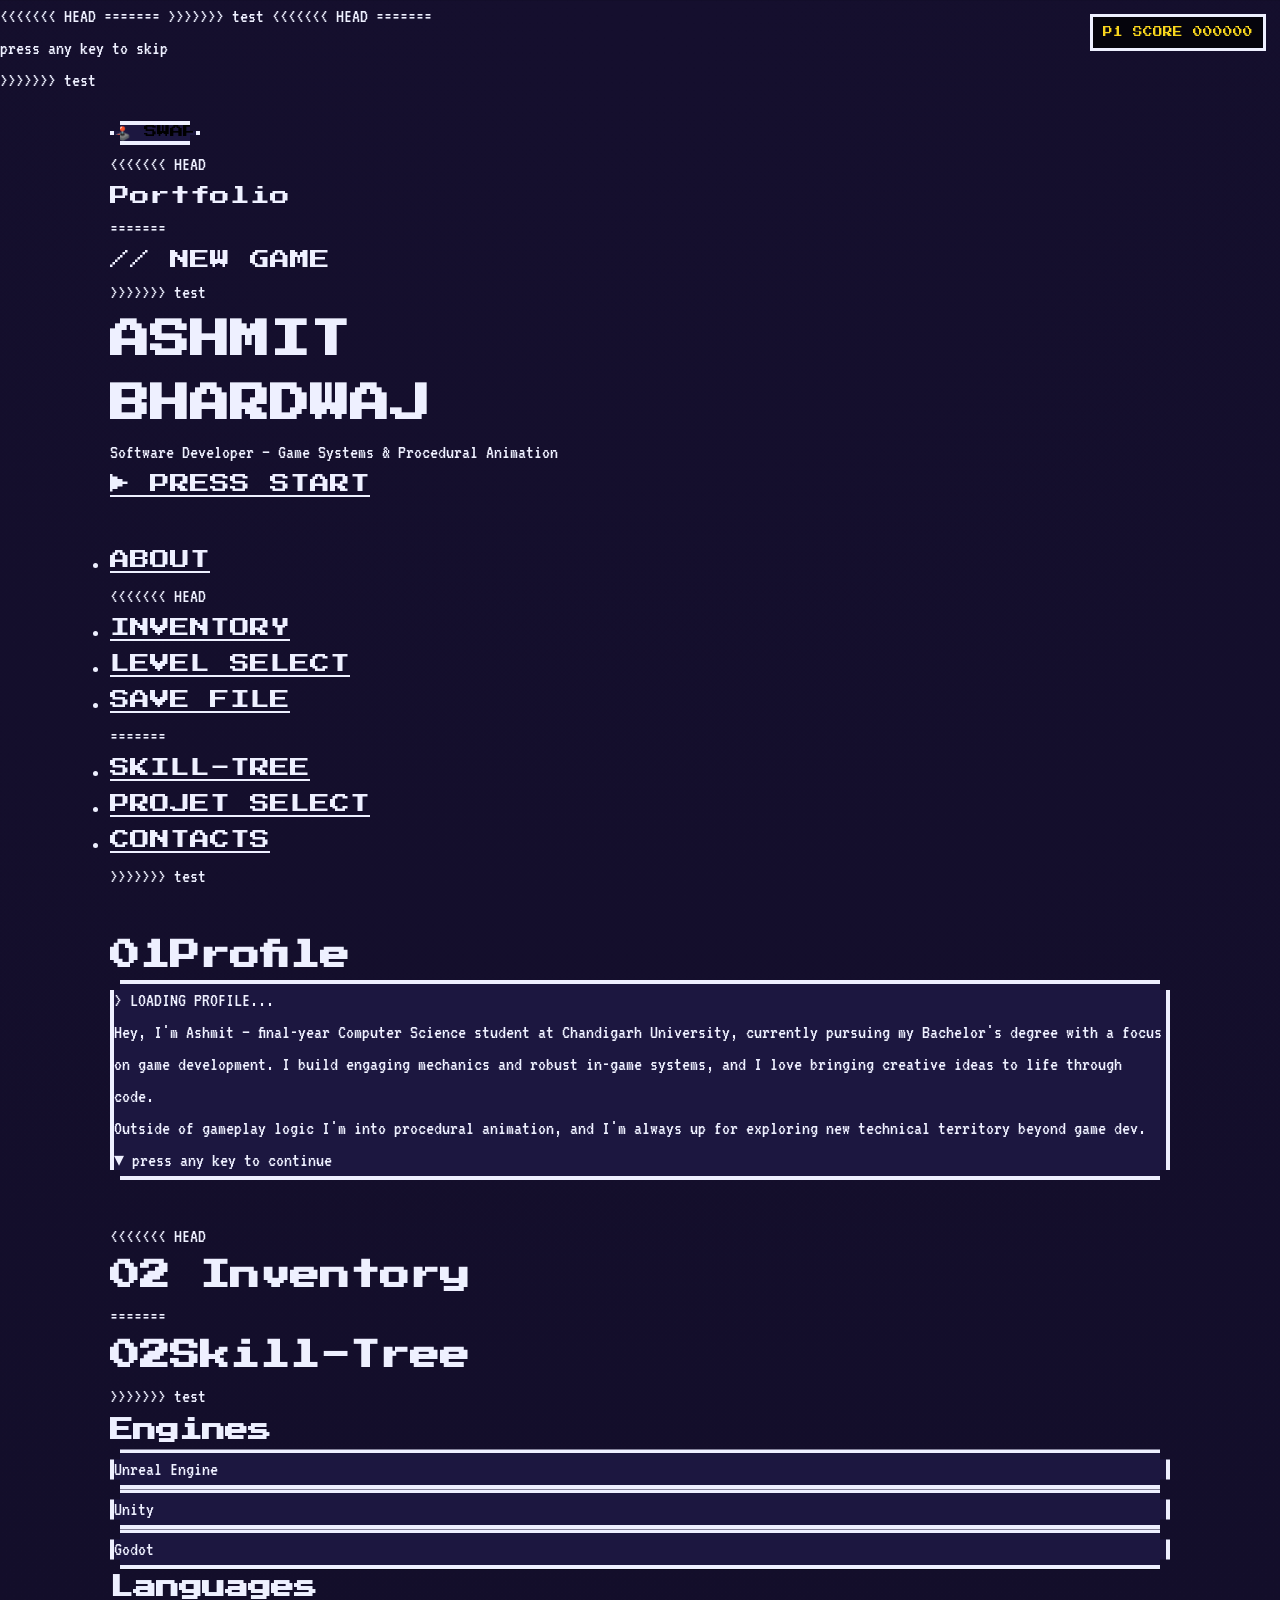
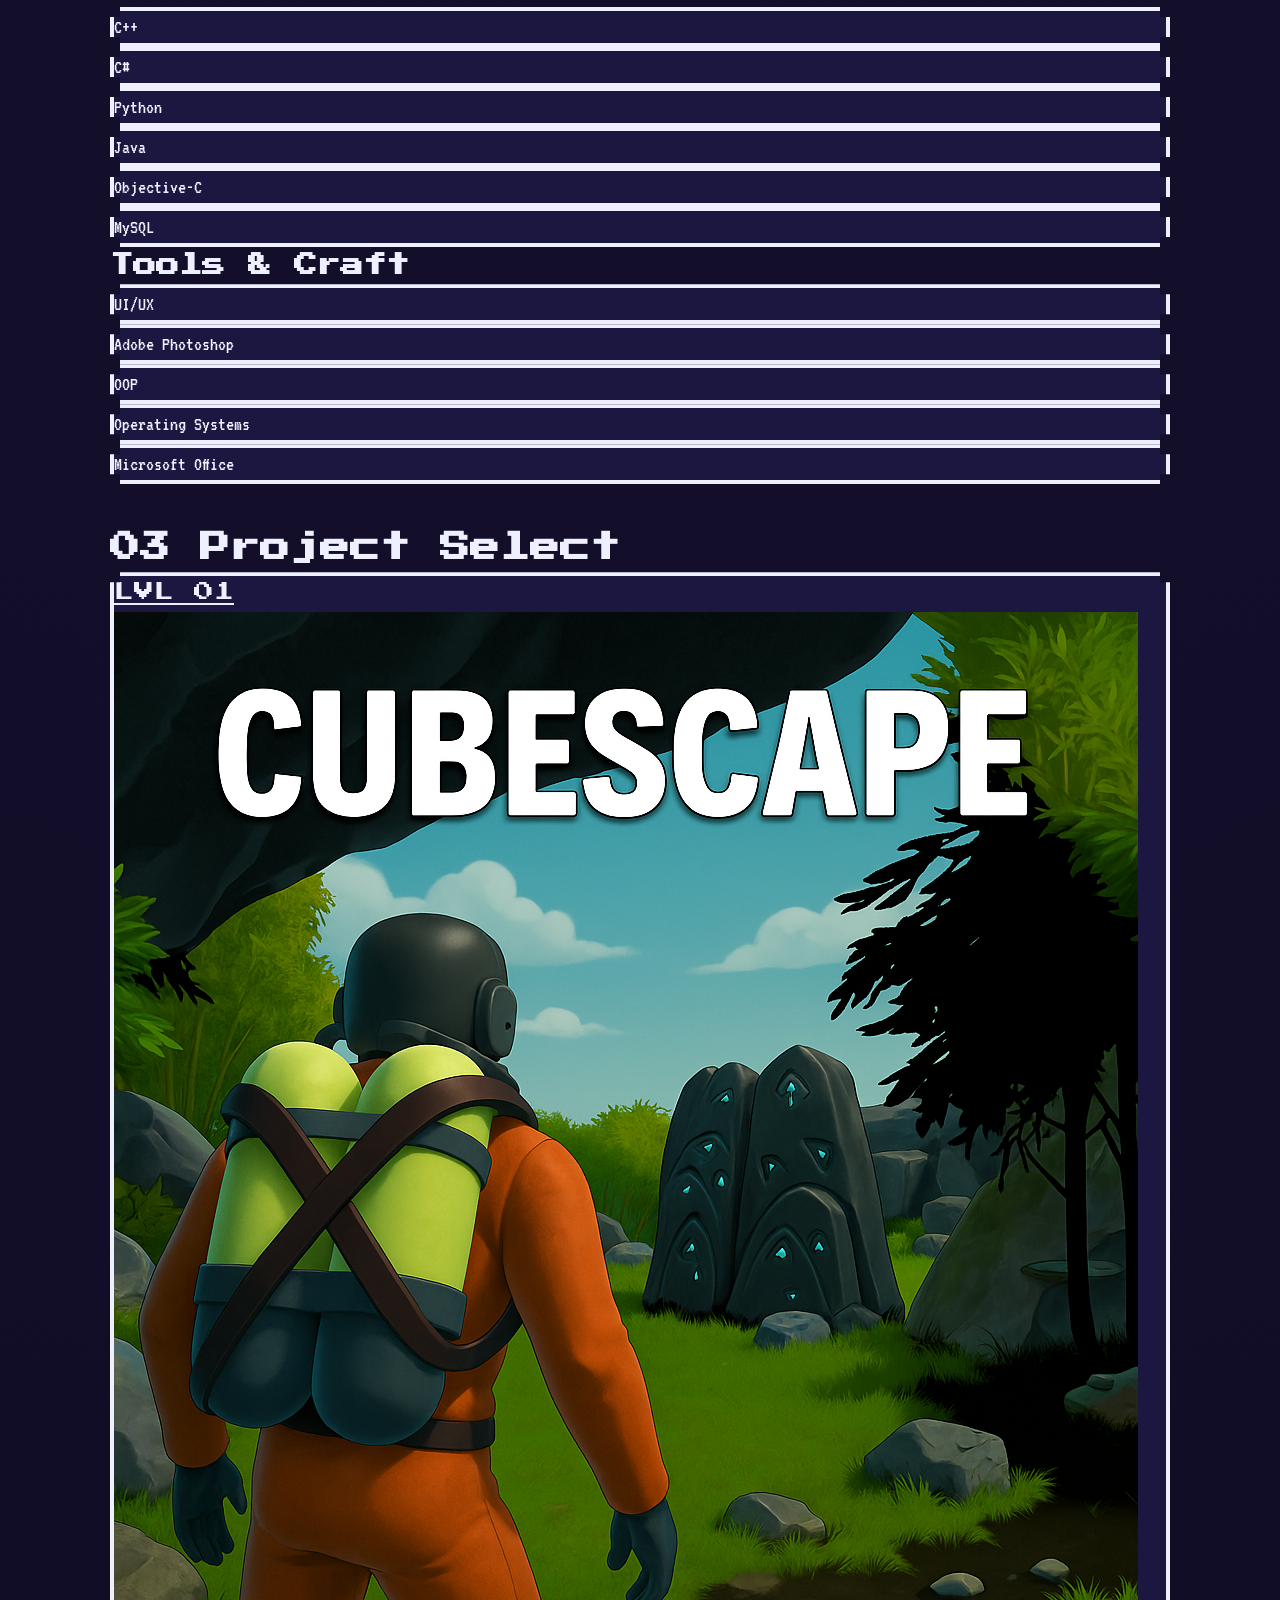
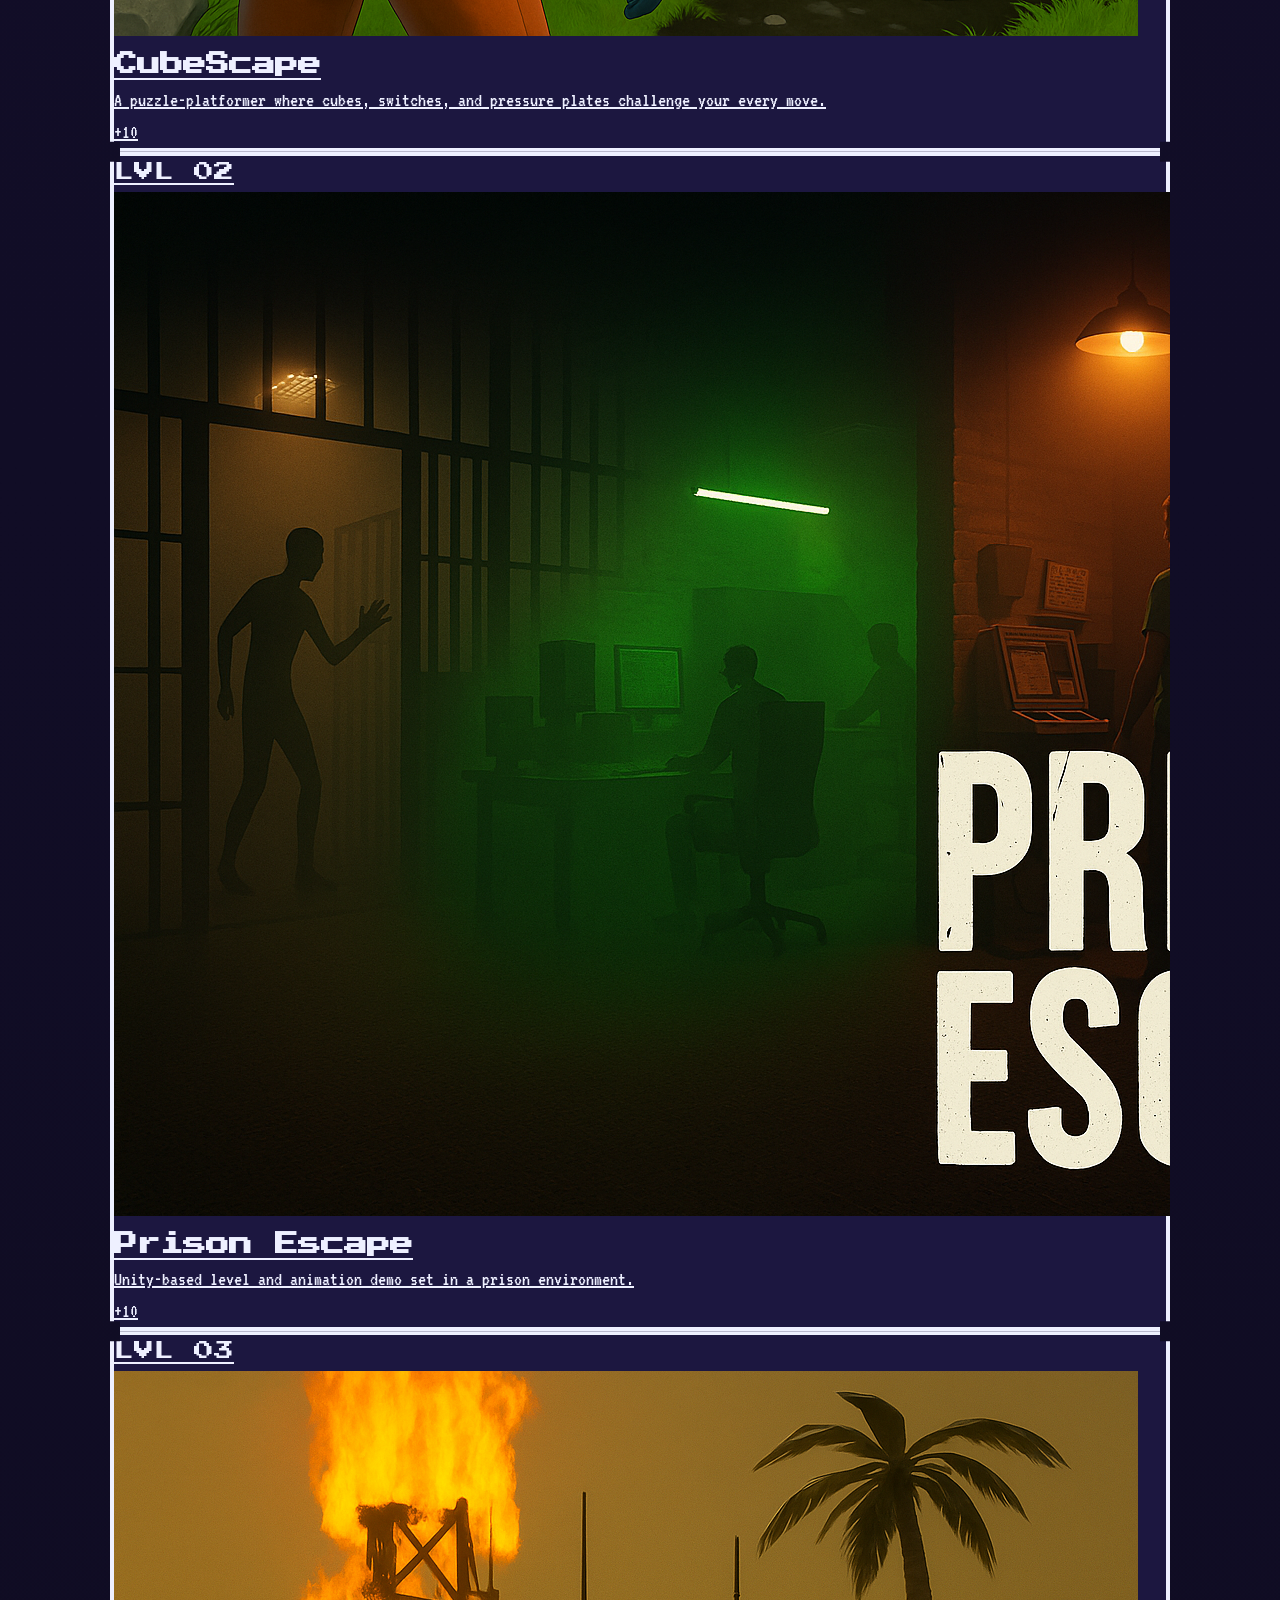
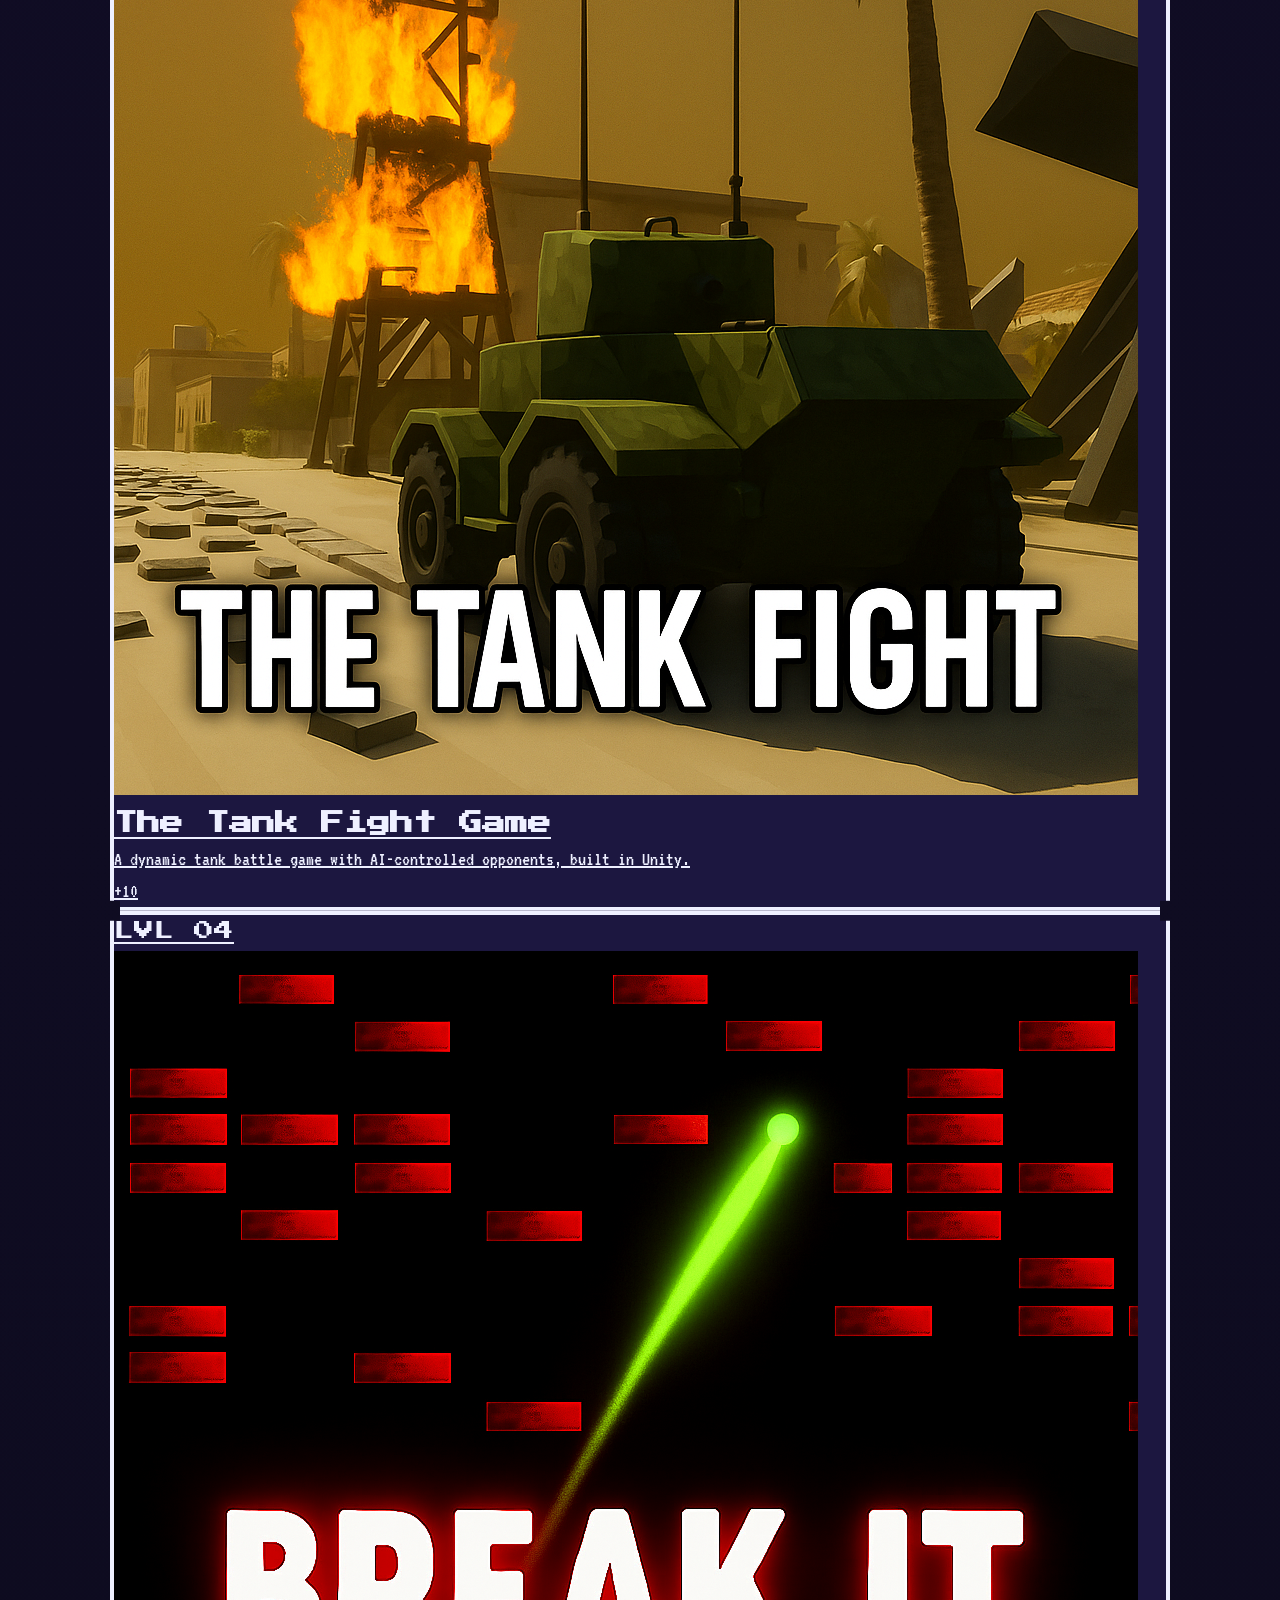
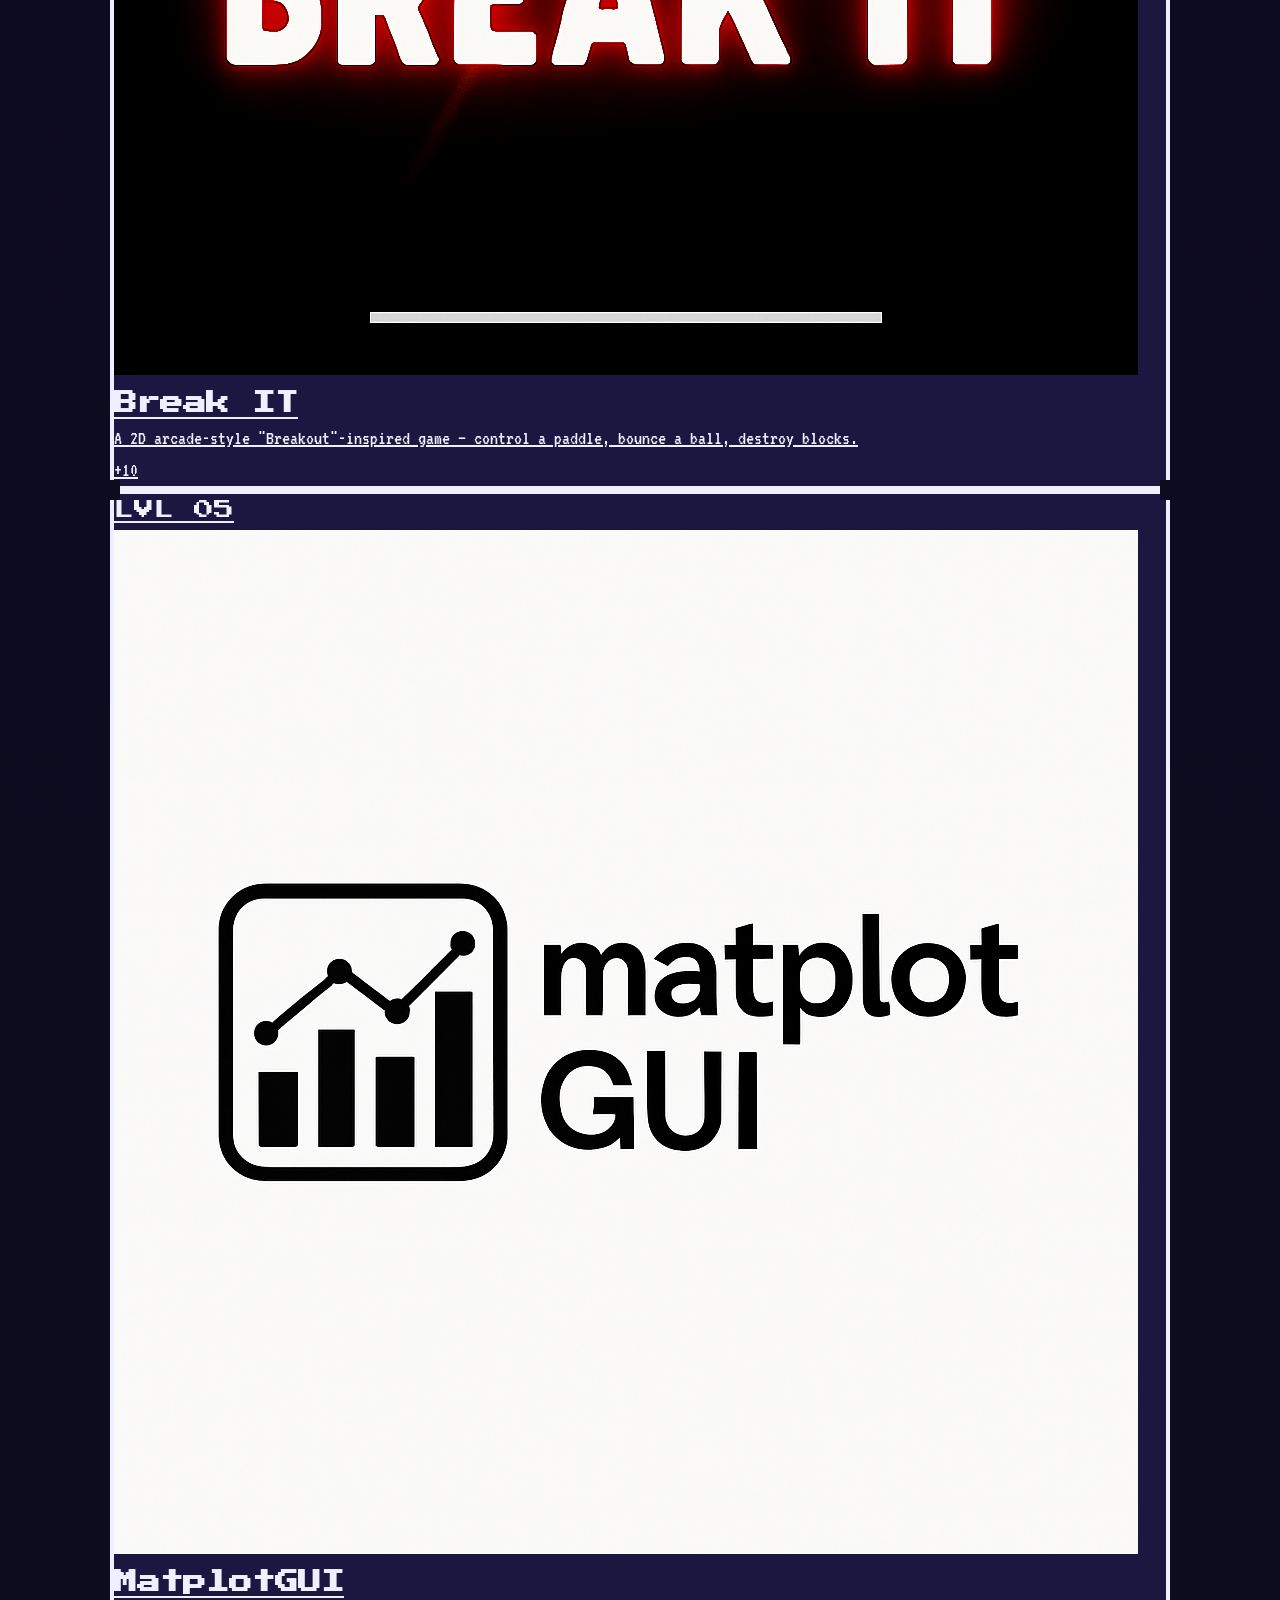
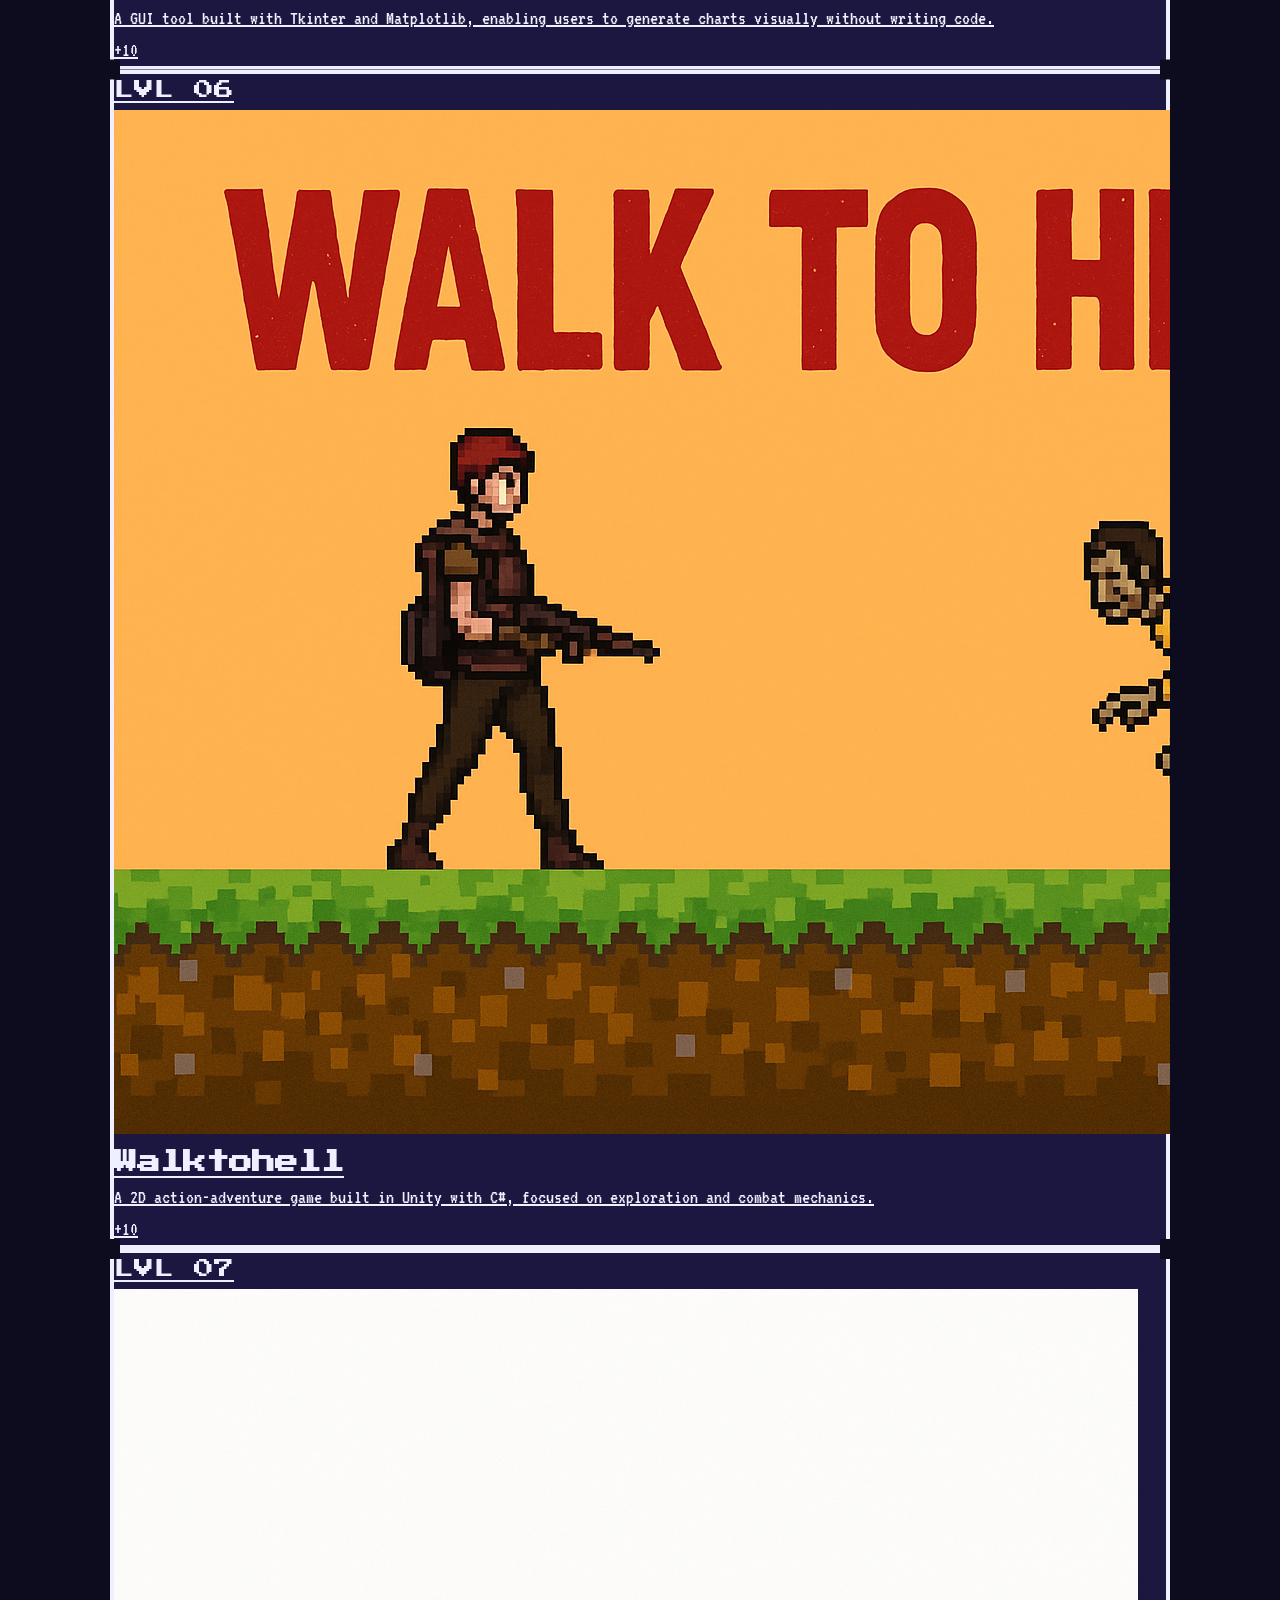
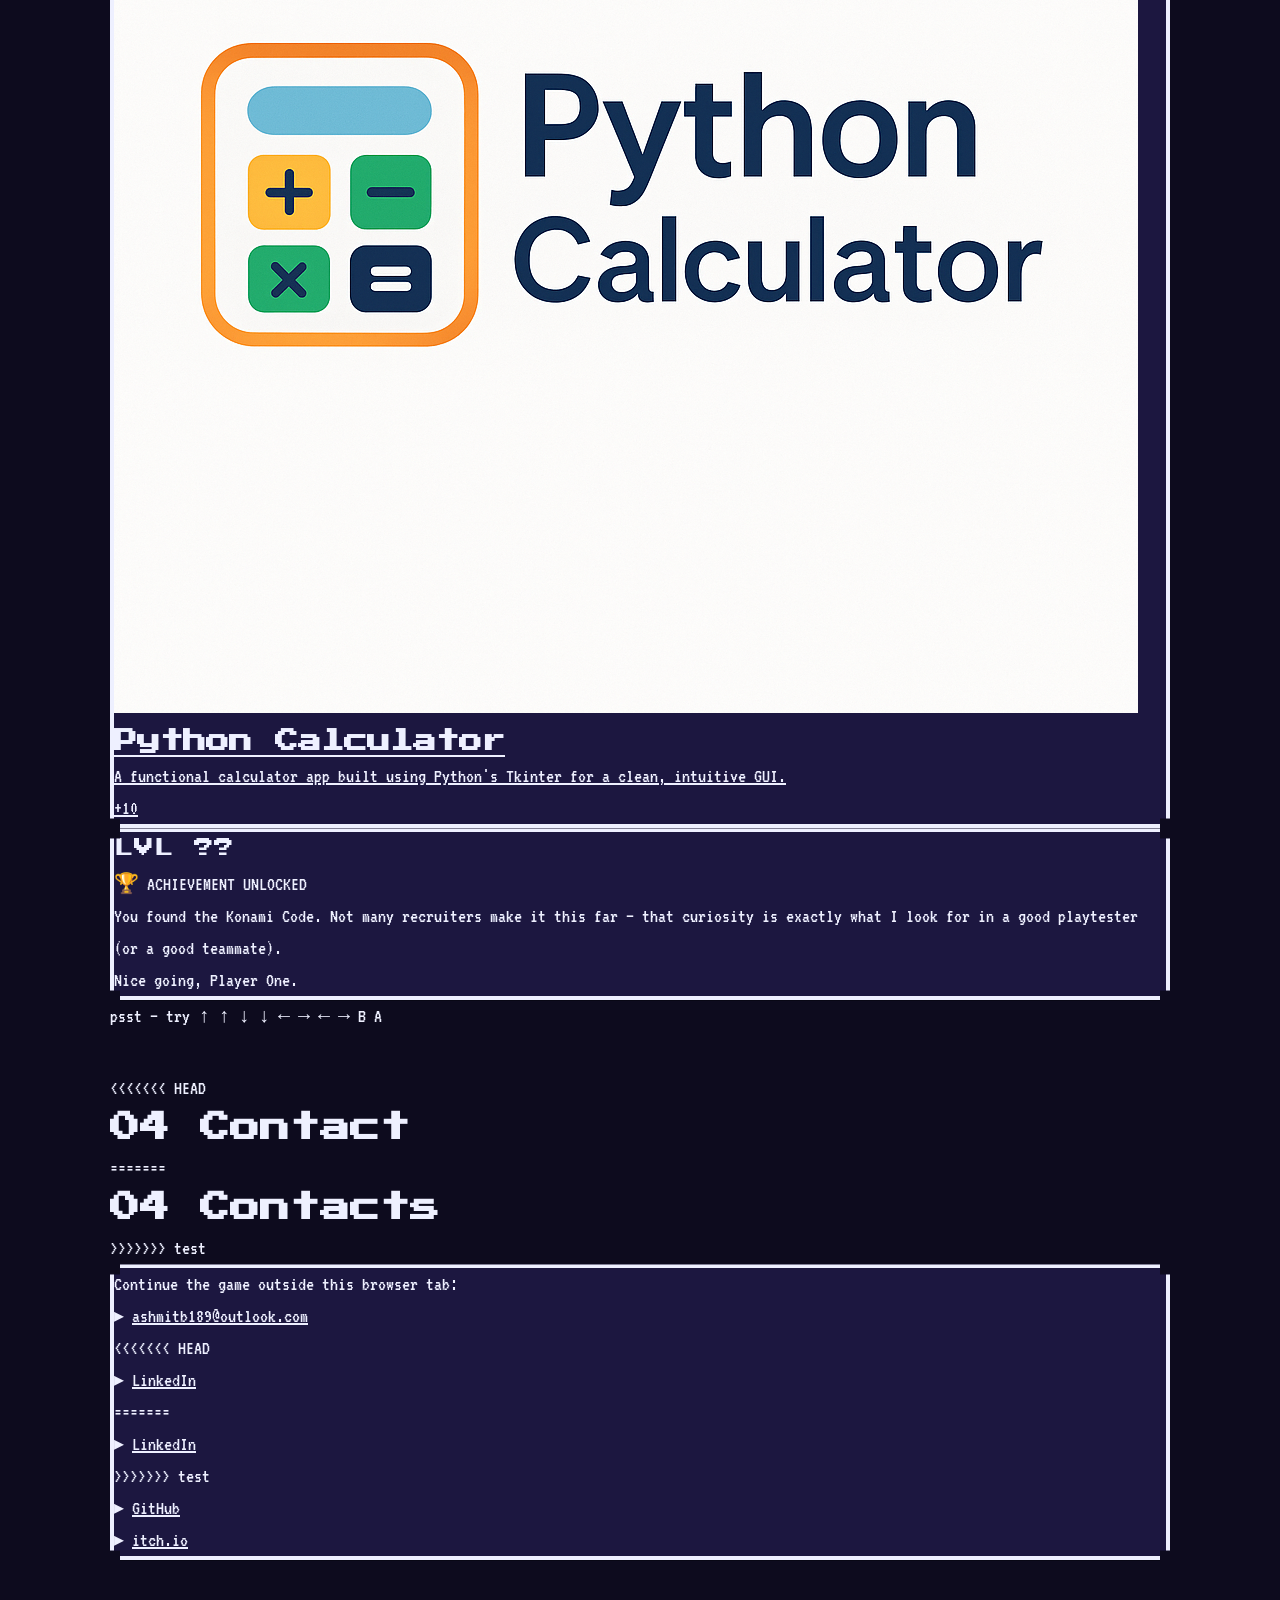
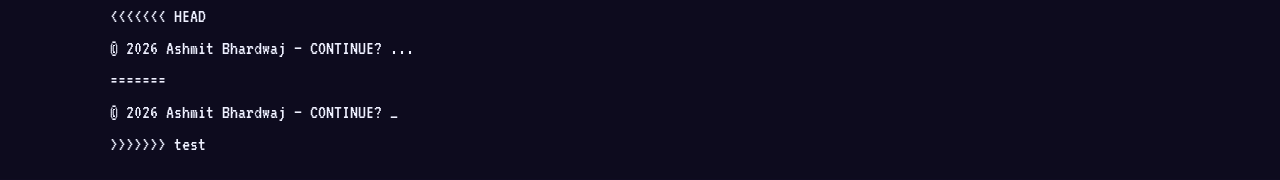
==== commit 614fa2e3: "Updated tags" ====
--- a/index.html
+++ b/index.html
@@ -4,7 +4,11 @@
     <meta charset="UTF-8">
     <meta name="viewport" content="width=device-width, initial-scale=1.0">
     <meta name="description" content="Portfolio of Ashmit Bhardwaj — Game Developer & Programmer">
+<<<<<<< HEAD
+    <title>Ashmit Bhardwaj's Portfolio</title>
+=======
     <title>Ashmit Bhardwaj // Player Profile</title>
+>>>>>>> test
     <link rel="preconnect" href="https://fonts.googleapis.com">
     <link rel="preconnect" href="https://fonts.gstatic.com" crossorigin>
     <link href="https://fonts.googleapis.com/css2?family=Press+Start+2P&family=VT323&display=swap" rel="stylesheet">
@@ -12,11 +16,14 @@
 </head>
 <body data-theme="color">
 
+<<<<<<< HEAD
+=======
     <div class="boot-screen" id="boot-screen" aria-hidden="true">
         <pre class="boot-lines" id="boot-lines"></pre>
         <p class="boot-skip">press any key to skip</p>
     </div>
 
+>>>>>>> test
     <!-- HUD -->
     <div class="hud" aria-hidden="true">
         <span class="hud-label">P1</span>
@@ -32,7 +39,11 @@
             </div>
 
             <div class="hero reveal">
+<<<<<<< HEAD
+                <p class="eyebrow">Portfolio</p>
+=======
                 <p class="eyebrow">// NEW GAME</p>
+>>>>>>> test
                 <h1 class="hero-title glow">ASHMIT<br>BHARDWAJ</h1>
                 <p class="hero-lead">Software Developer — Game Systems &amp; Procedural Animation</p>
                 <a href="#projects" class="btn primary-cta blink-soft">▶ PRESS START</a>
@@ -44,9 +55,15 @@
         <div class="container">
             <ul>
                 <li><a href="#about">ABOUT</a></li>
+<<<<<<< HEAD
+                <li><a href="#skills">INVENTORY</a></li>
+                <li><a href="#projects">LEVEL SELECT</a></li>
+                <li><a href="#contact">SAVE FILE</a></li>
+=======
                 <li><a href="#skills">SKILL-TREE</a></li>
                 <li><a href="#projects">PROJET SELECT</a></li>
                 <li><a href="#contact">CONTACTS</a></li>
+>>>>>>> test
             </ul>
         </div>
     </nav>
@@ -65,7 +82,11 @@
 
     <section id="skills">
         <div class="container">
+<<<<<<< HEAD
+            <h2><span class="tag">02</span> Inventory</h2>
+=======
             <h2><span class="tag">02</span>Skill-Tree</h2>
+>>>>>>> test
 
             <div class="inventory">
                 <div class="inventory-group reveal">
@@ -196,12 +217,20 @@
 
     <section id="contact">
         <div class="container">
+<<<<<<< HEAD
+            <h2><span class="tag">04</span> Contact</h2>
+=======
             <h2><span class="tag">04</span> Contacts</h2>
+>>>>>>> test
             <div class="dialogue-box pixel-frame reveal contact-box">
                 <p>Continue the game outside this browser tab:</p>
                 <ul class="contact-list">
                     <li><span class="cursor">▸</span> <a href="mailto:ashmitb189@outlook.com">ashmitb189@outlook.com</a></li>
+<<<<<<< HEAD
+                    <li><span class="cursor">▸</span> <a href="https://www.linkedin.com/in/ashmit-bhardwaj/" target="_blank" rel="noopener noreferrer">LinkedIn</a></li>
+=======
                     <li><span class="cursor">▸</span> <a href="https://linkedin.com/in/ashmit-b" target="_blank" rel="noopener noreferrer">LinkedIn</a></li>
+>>>>>>> test
                     <li><span class="cursor">▸</span> <a href="https://github.com/Ashmitb197" target="_blank" rel="noopener noreferrer">GitHub</a></li>
                     <li><span class="cursor">▸</span> <a href="https://ashmitb197.itch.io/" target="_blank" rel="noopener noreferrer">itch.io</a></li>
                 </ul>
@@ -211,7 +240,11 @@
 
     <footer>
         <div class="container">
+<<<<<<< HEAD
+            <p>© 2026 Ashmit Bhardwaj — CONTINUE? <span class="blink-soft">...</span></p>
+=======
             <p>© 2026 Ashmit Bhardwaj — CONTINUE? <span class="blink-soft">_</span></p>
+>>>>>>> test
         </div>
     </footer>
 
--- a/style.css
+++ b/style.css
@@ -62,6 +62,24 @@
     );
 }
 
+<<<<<<< HEAD
+/* ===== Scanline overlay ===== */
+.scanlines {
+    position: fixed; inset: 0; pointer-events: none; z-index: 999;
+    background: repeating-linear-gradient(
+        to bottom, rgba(0,0,0,0.18) 0px, rgba(0,0,0,0.18) 1px, transparent 2px, transparent 3px
+    );
+    mix-blend-mode: multiply;
+    opacity: .5;
+}
+
+/* ===== HUD ===== */
+.hud {
+    position: fixed; top: 14px; right: 14px; z-index: 1000;
+    display: flex; gap: 10px; align-items: center;
+    font-size: .6rem; background: var(--shadow-hard);
+    color: var(--gold); padding: 8px 10px; border: 3px solid var(--ink);
+=======
 /* ===== Pixel cursor ===== */
 body, a, button {
     cursor: url("data:image/svg+xml;utf8,<svg xmlns='http://www.w3.org/2000/svg' width='24' height='24' viewBox='0 0 8 8' shape-rendering='crispEdges'><path fill='%23f7d51d' d='M0 0h1v6h1v-2h1v2h1v-2h1v2h1v-4h1v-1h-1v-1h-4v1h-1z'/><path fill='%2305040c' d='M0 6h1v1h-1zM1 5h1v1h-1zM6 1h1v1h-1zM6 2h1v1h-1z'/></svg>") 2 2, auto;
@@ -92,8 +110,12 @@
     font-size: .6rem;
     color: var(--muted);
     animation: blink 1.4s steps(1) infinite;
-}
-
+>>>>>>> test
+}
+.hud-label { color: var(--pink); }
+
+<<<<<<< HEAD
+=======
 /* ===== Coin particles ===== */
 .coin-particle {
     position: fixed;
@@ -128,6 +150,7 @@
 }
 .hud-label { color: var(--pink); }
 
+>>>>>>> test
 /* ===== Header ===== */
 header { padding: 3rem 0 1.5rem; position: relative; overflow: hidden; }
 
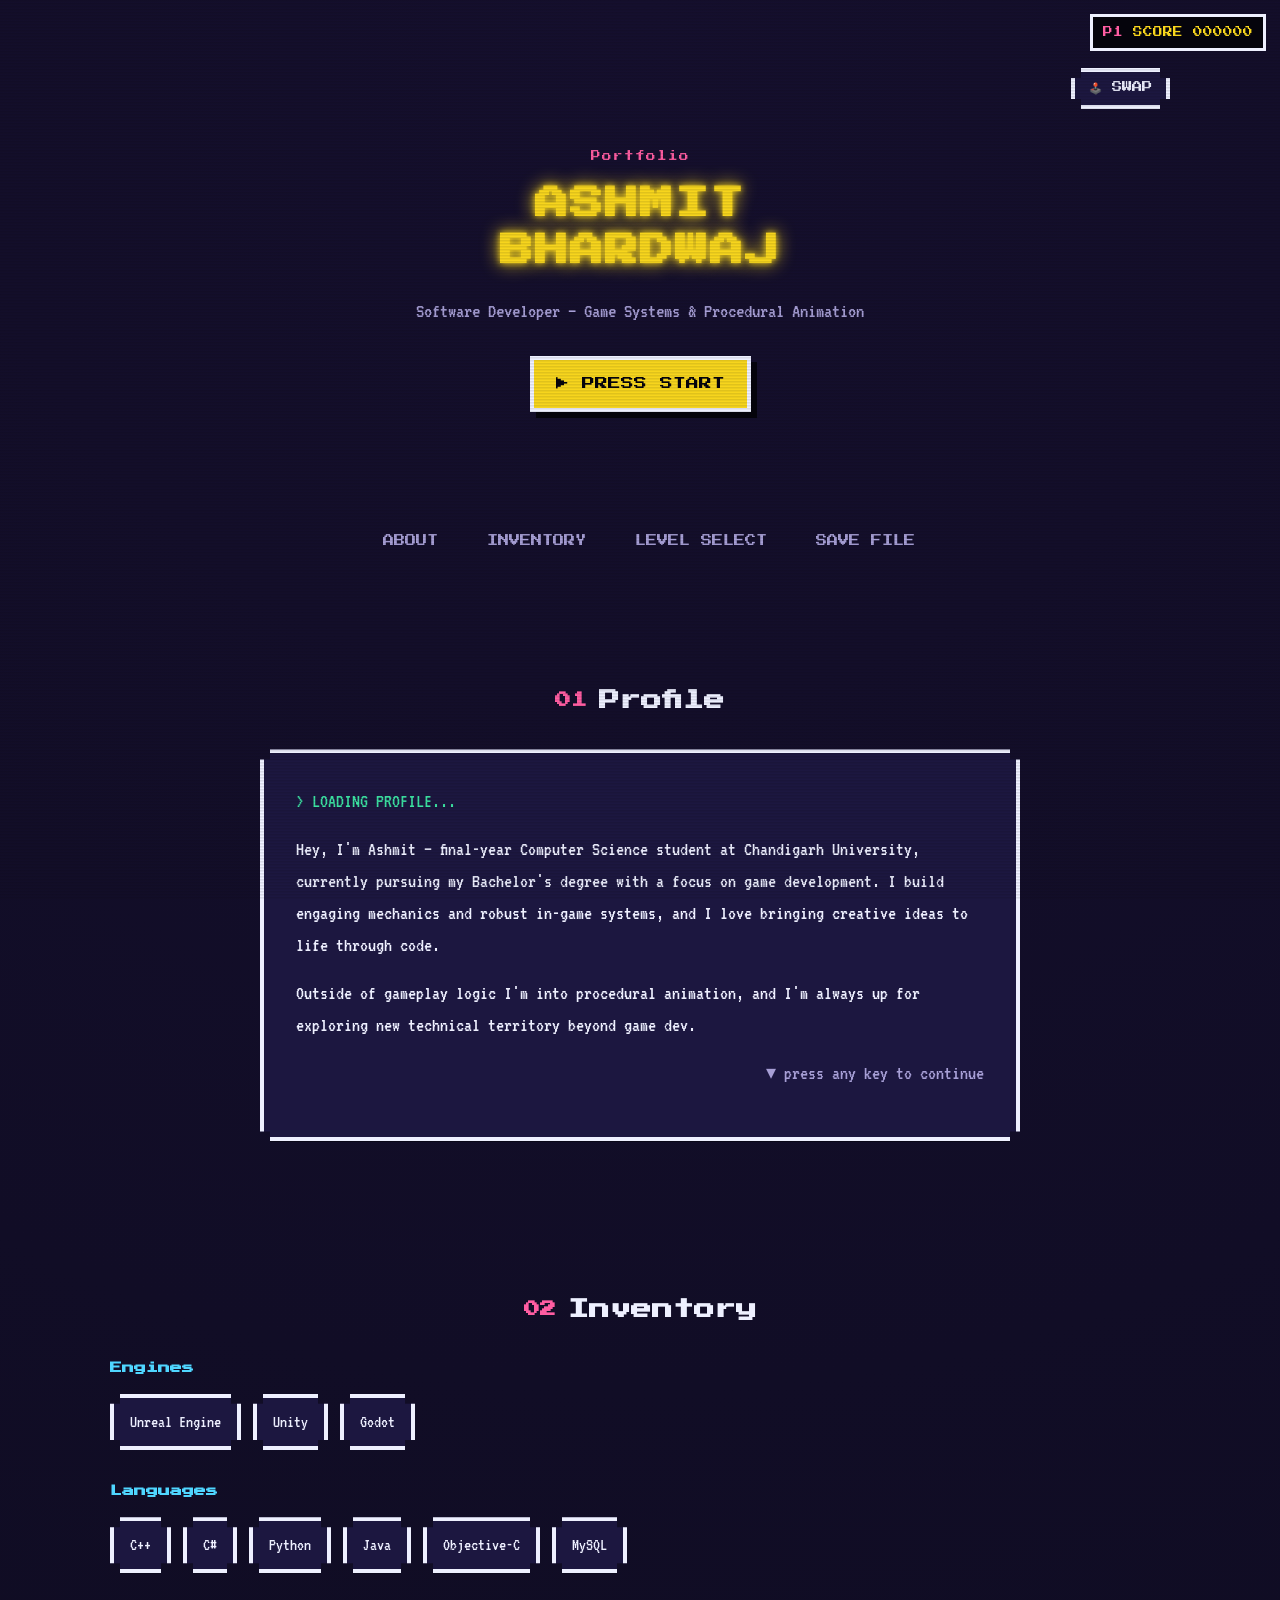
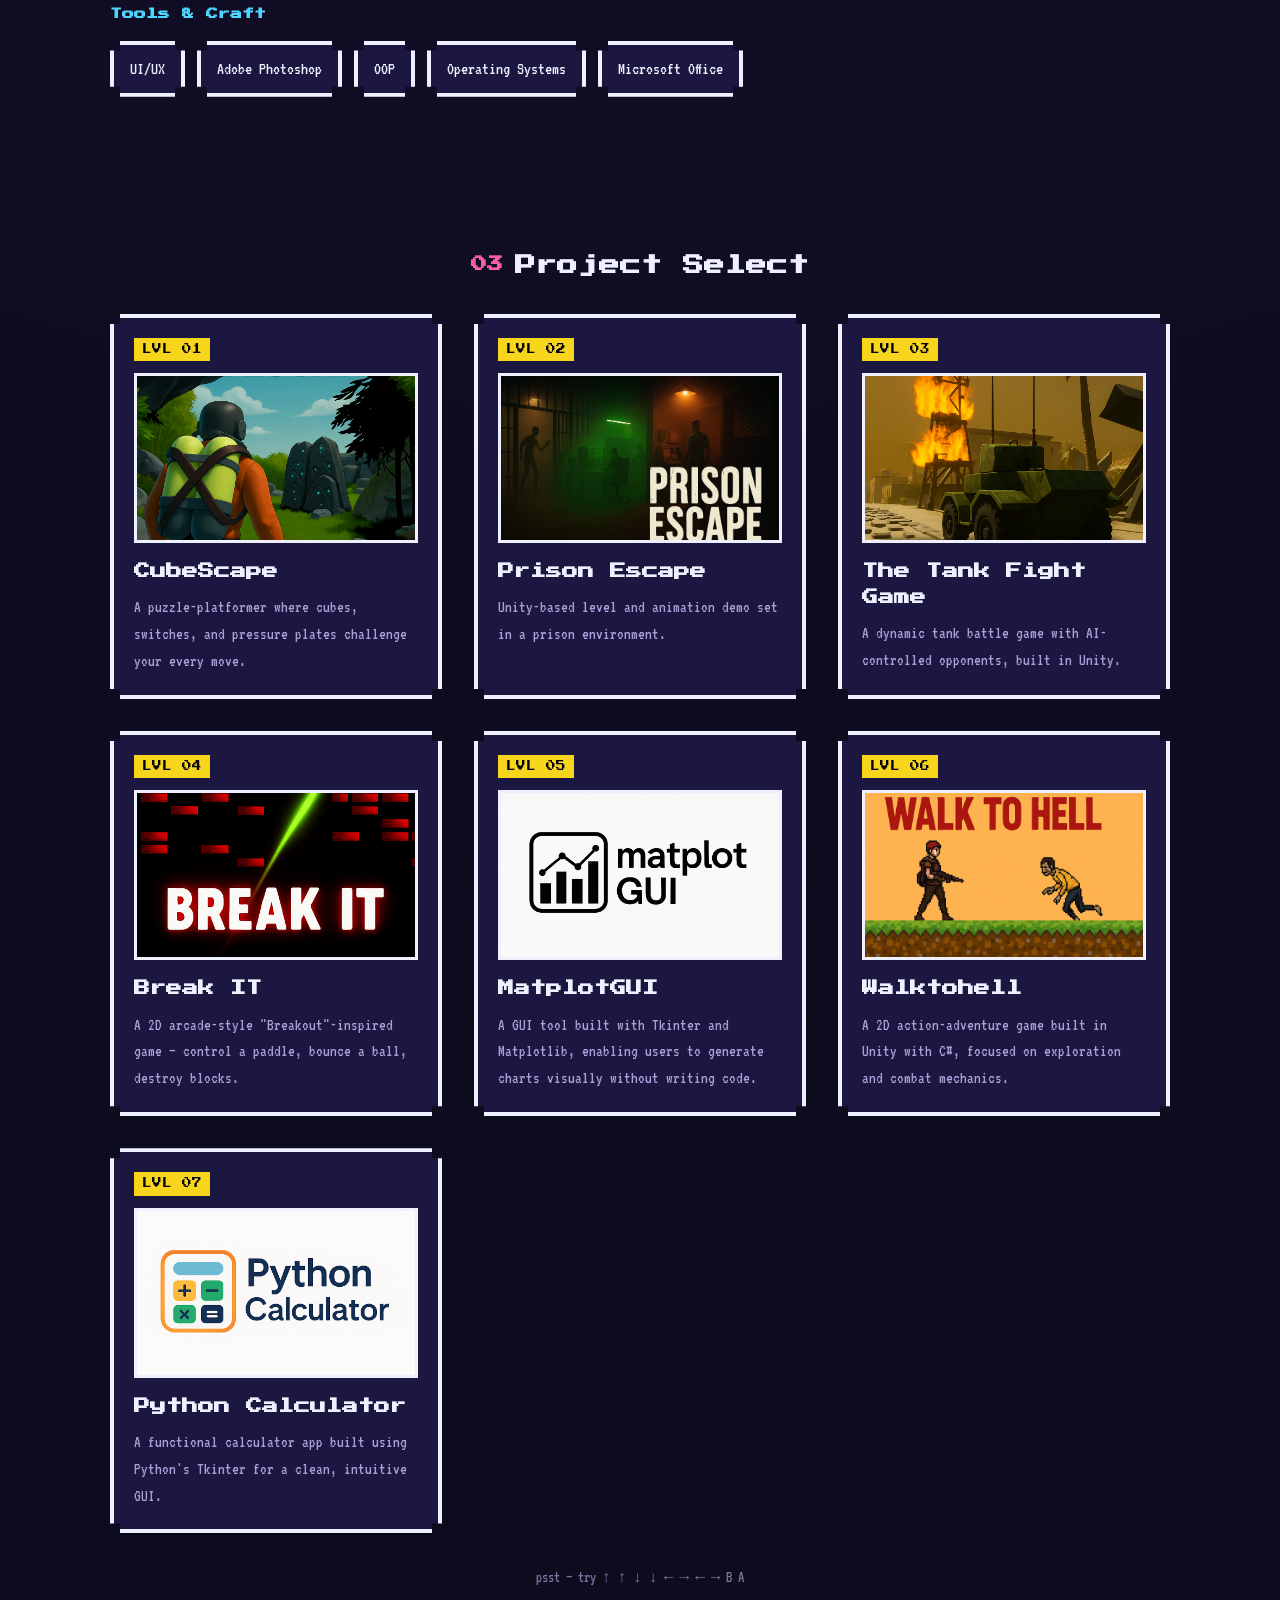
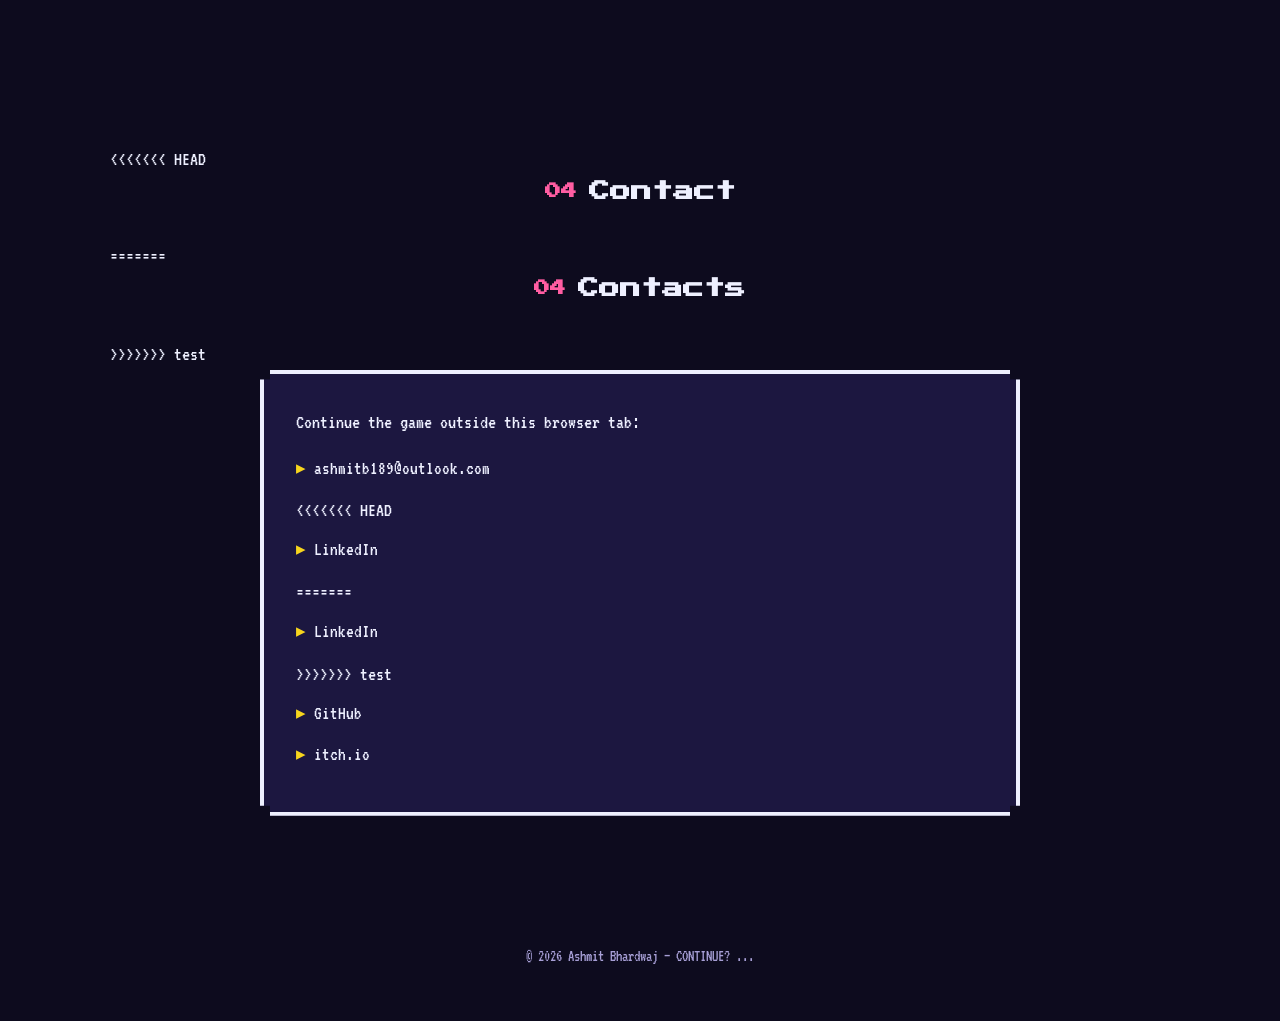
==== commit da1a0f1b: "bug fix" ====
--- a/index.html
+++ b/index.html
@@ -4,11 +4,7 @@
     <meta charset="UTF-8">
     <meta name="viewport" content="width=device-width, initial-scale=1.0">
     <meta name="description" content="Portfolio of Ashmit Bhardwaj — Game Developer & Programmer">
-<<<<<<< HEAD
     <title>Ashmit Bhardwaj's Portfolio</title>
-=======
-    <title>Ashmit Bhardwaj // Player Profile</title>
->>>>>>> test
     <link rel="preconnect" href="https://fonts.googleapis.com">
     <link rel="preconnect" href="https://fonts.gstatic.com" crossorigin>
     <link href="https://fonts.googleapis.com/css2?family=Press+Start+2P&family=VT323&display=swap" rel="stylesheet">
@@ -16,14 +12,6 @@
 </head>
 <body data-theme="color">
 
-<<<<<<< HEAD
-=======
-    <div class="boot-screen" id="boot-screen" aria-hidden="true">
-        <pre class="boot-lines" id="boot-lines"></pre>
-        <p class="boot-skip">press any key to skip</p>
-    </div>
-
->>>>>>> test
     <!-- HUD -->
     <div class="hud" aria-hidden="true">
         <span class="hud-label">P1</span>
@@ -39,11 +27,7 @@
             </div>
 
             <div class="hero reveal">
-<<<<<<< HEAD
                 <p class="eyebrow">Portfolio</p>
-=======
-                <p class="eyebrow">// NEW GAME</p>
->>>>>>> test
                 <h1 class="hero-title glow">ASHMIT<br>BHARDWAJ</h1>
                 <p class="hero-lead">Software Developer — Game Systems &amp; Procedural Animation</p>
                 <a href="#projects" class="btn primary-cta blink-soft">▶ PRESS START</a>
@@ -55,15 +39,9 @@
         <div class="container">
             <ul>
                 <li><a href="#about">ABOUT</a></li>
-<<<<<<< HEAD
                 <li><a href="#skills">INVENTORY</a></li>
                 <li><a href="#projects">LEVEL SELECT</a></li>
                 <li><a href="#contact">SAVE FILE</a></li>
-=======
-                <li><a href="#skills">SKILL-TREE</a></li>
-                <li><a href="#projects">PROJET SELECT</a></li>
-                <li><a href="#contact">CONTACTS</a></li>
->>>>>>> test
             </ul>
         </div>
     </nav>
@@ -82,11 +60,7 @@
 
     <section id="skills">
         <div class="container">
-<<<<<<< HEAD
             <h2><span class="tag">02</span> Inventory</h2>
-=======
-            <h2><span class="tag">02</span>Skill-Tree</h2>
->>>>>>> test
 
             <div class="inventory">
                 <div class="inventory-group reveal">
@@ -240,12 +214,7 @@
 
     <footer>
         <div class="container">
-<<<<<<< HEAD
             <p>© 2026 Ashmit Bhardwaj — CONTINUE? <span class="blink-soft">...</span></p>
-=======
-            <p>© 2026 Ashmit Bhardwaj — CONTINUE? <span class="blink-soft">_</span></p>
->>>>>>> test
-        </div>
     </footer>
 
     <div class="toast" id="toast" role="status" aria-live="polite"></div>
--- a/style.css
+++ b/style.css
@@ -62,7 +62,6 @@
     );
 }
 
-<<<<<<< HEAD
 /* ===== Scanline overlay ===== */
 .scanlines {
     position: fixed; inset: 0; pointer-events: none; z-index: 999;
@@ -79,78 +78,9 @@
     display: flex; gap: 10px; align-items: center;
     font-size: .6rem; background: var(--shadow-hard);
     color: var(--gold); padding: 8px 10px; border: 3px solid var(--ink);
-=======
-/* ===== Pixel cursor ===== */
-body, a, button {
-    cursor: url("data:image/svg+xml;utf8,<svg xmlns='http://www.w3.org/2000/svg' width='24' height='24' viewBox='0 0 8 8' shape-rendering='crispEdges'><path fill='%23f7d51d' d='M0 0h1v6h1v-2h1v2h1v-2h1v2h1v-4h1v-1h-1v-1h-4v1h-1z'/><path fill='%2305040c' d='M0 6h1v1h-1zM1 5h1v1h-1zM6 1h1v1h-1zM6 2h1v1h-1z'/></svg>") 2 2, auto;
-}
-
-/* ===== Boot screen ===== */
-.boot-screen {
-    position: fixed; inset: 0; z-index: 2000;
-    background: var(--shadow-hard);
-    color: var(--green);
-    display: flex; flex-direction: column;
-    align-items: flex-start; justify-content: center;
-    padding: 8vw;
-    font-family: 'Press Start 2P', monospace;
-    transition: opacity .5s ease;
-}
-.boot-screen.hidden { opacity: 0; pointer-events: none; }
-.boot-lines {
-    font-family: 'VT323', monospace;
-    font-size: 1.4rem;
-    line-height: 1.9;
-    white-space: pre-wrap;
-    text-shadow: 0 0 6px var(--green);
-}
-.boot-skip {
-    margin-top: 2rem;
-    font-family: 'Press Start 2P', monospace;
-    font-size: .6rem;
-    color: var(--muted);
-    animation: blink 1.4s steps(1) infinite;
->>>>>>> test
 }
 .hud-label { color: var(--pink); }
 
-<<<<<<< HEAD
-=======
-/* ===== Coin particles ===== */
-.coin-particle {
-    position: fixed;
-    width: 10px; height: 10px;
-    background: var(--gold);
-    box-shadow: 0 0 0 2px var(--shadow-hard);
-    pointer-events: none;
-    z-index: 1500;
-    animation: coin-burst .6s ease-out forwards;
-}
-@keyframes coin-burst {
-    0% { opacity: 1; transform: translate(0, 0) scale(1); }
-    100% { opacity: 0; transform: translate(var(--dx), var(--dy)) scale(.4); }
-}
-
-/* ===== Scanline overlay ===== */
-.scanlines {
-    position: fixed; inset: 0; pointer-events: none; z-index: 999;
-    background: repeating-linear-gradient(
-        to bottom, rgba(0,0,0,0.18) 0px, rgba(0,0,0,0.18) 1px, transparent 2px, transparent 3px
-    );
-    mix-blend-mode: multiply;
-    opacity: .5;
-}
-
-/* ===== HUD ===== */
-.hud {
-    position: fixed; top: 14px; right: 14px; z-index: 1000;
-    display: flex; gap: 10px; align-items: center;
-    font-size: .6rem; background: var(--shadow-hard);
-    color: var(--gold); padding: 8px 10px; border: 3px solid var(--ink);
-}
-.hud-label { color: var(--pink); }
-
->>>>>>> test
 /* ===== Header ===== */
 header { padding: 3rem 0 1.5rem; position: relative; overflow: hidden; }
 
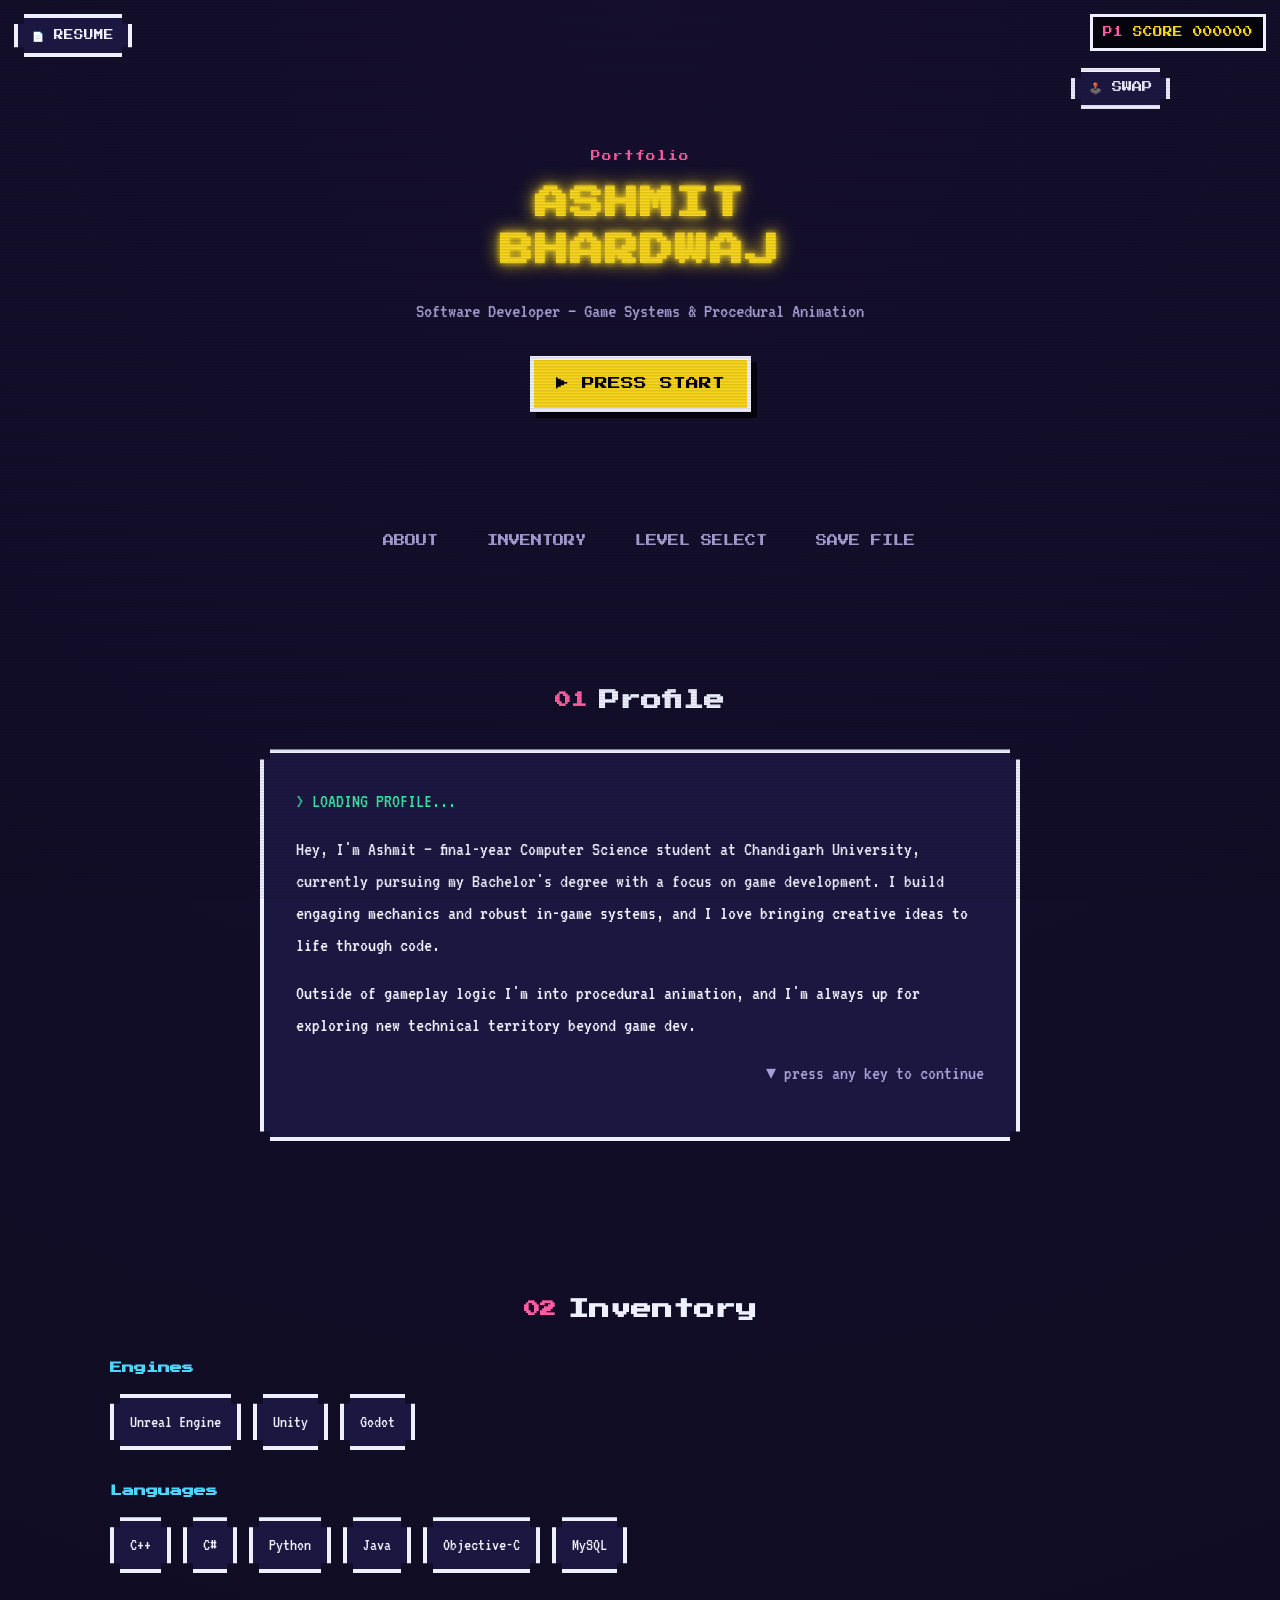
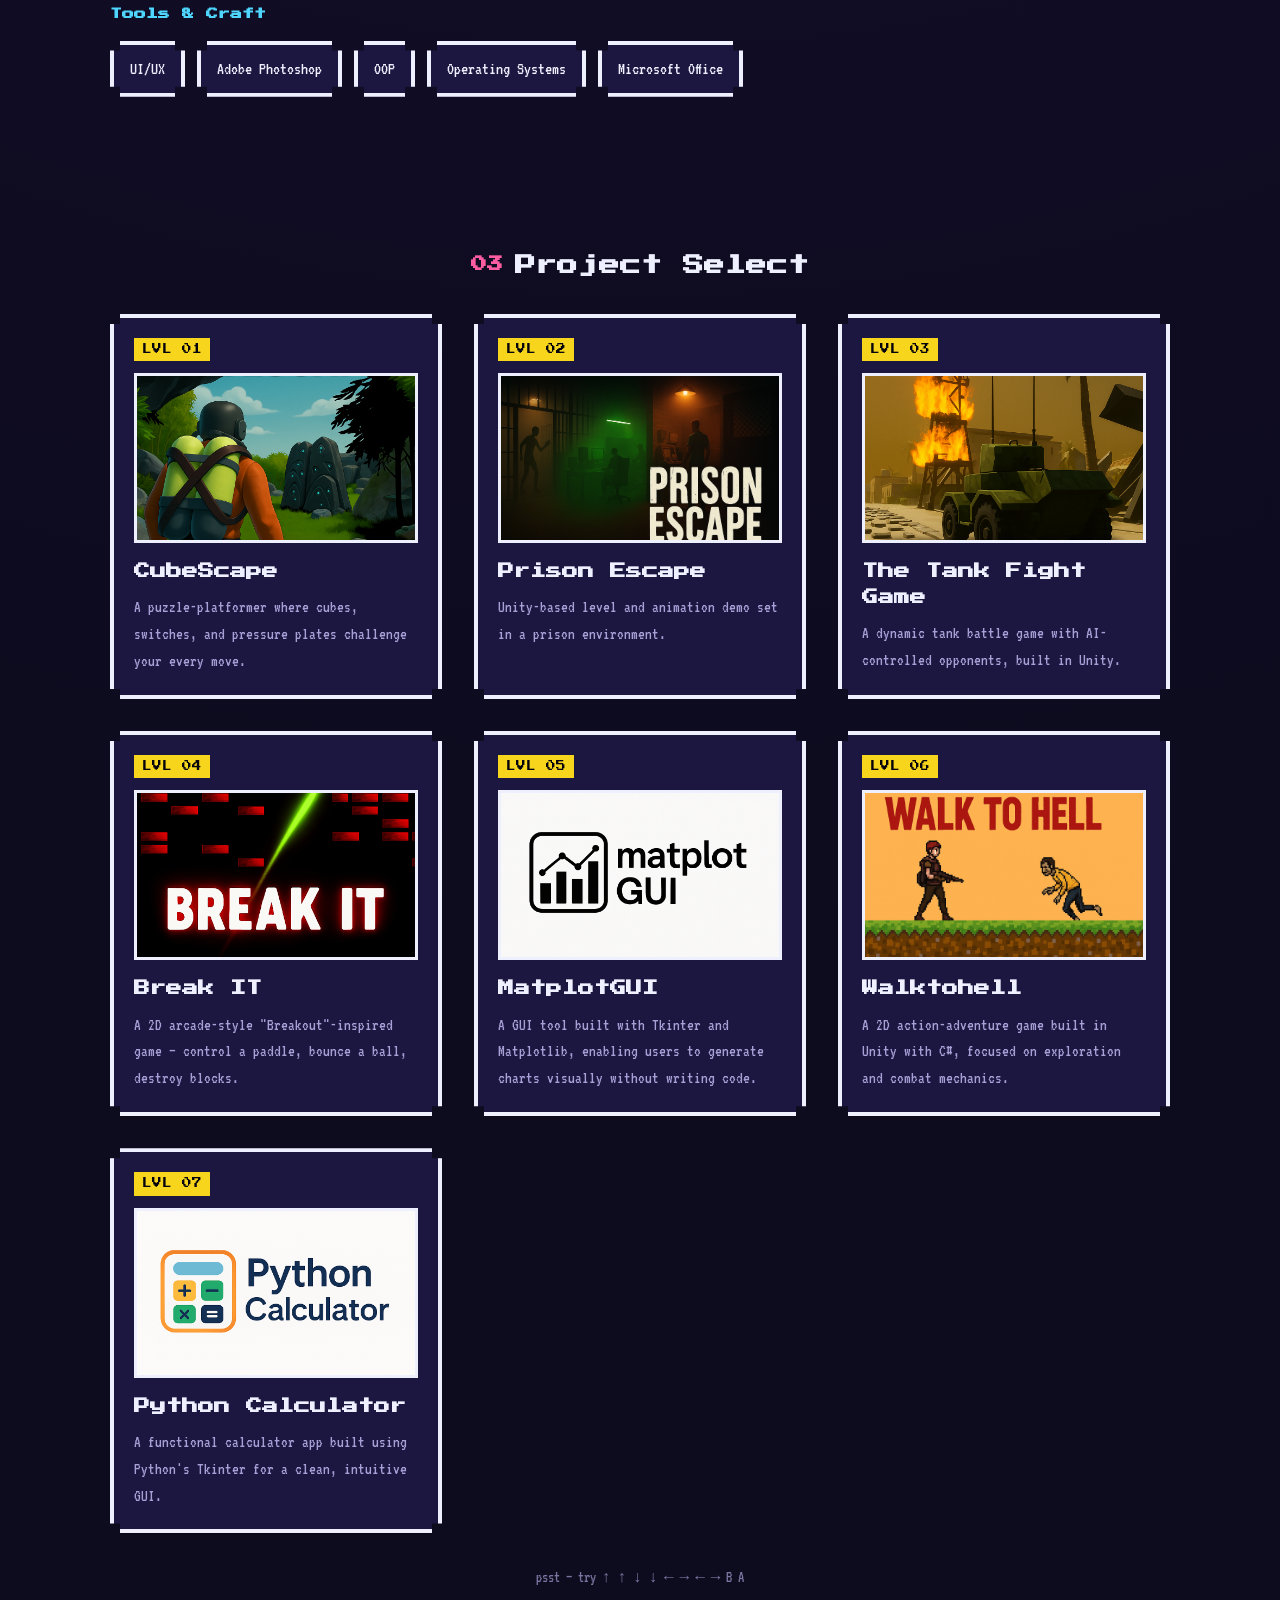
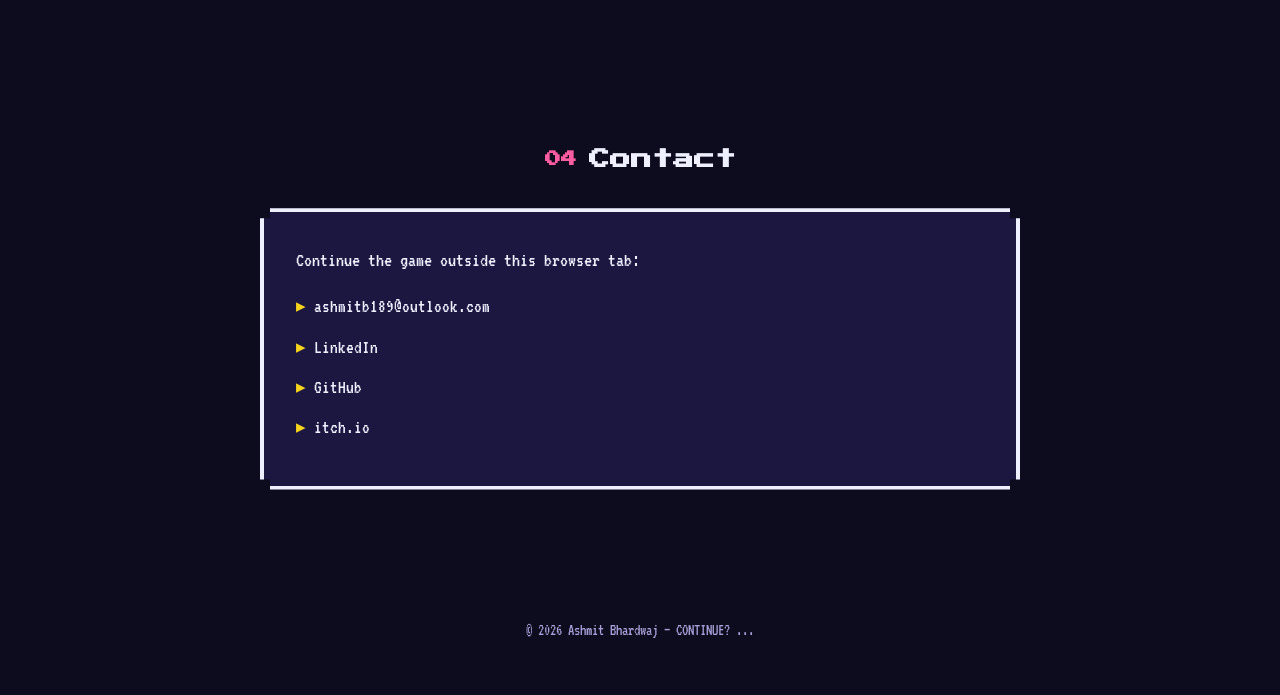
==== commit ce2d14b3: "resume added" ====
--- a/index.html
+++ b/index.html
@@ -18,6 +18,8 @@
         <span class="hud-score" id="hud-score">SCORE 000000</span>
     </div>
 
+    <a href="https://1drv.ms/b/c/4a939ef64d884269/IQAkrEPLjTNGQIVILD4eOIMQAe0pVlfVNzAtjJ9plpKhsOk?e=VFxIb7" target="_blank" rel="noopener noreferrer" class="resume-btn pixel-frame">📄 RESUME</a>
+
     <div class="scanlines" aria-hidden="true"></div>
 
     <header>
@@ -191,20 +193,12 @@
 
     <section id="contact">
         <div class="container">
-<<<<<<< HEAD
             <h2><span class="tag">04</span> Contact</h2>
-=======
-            <h2><span class="tag">04</span> Contacts</h2>
->>>>>>> test
             <div class="dialogue-box pixel-frame reveal contact-box">
                 <p>Continue the game outside this browser tab:</p>
                 <ul class="contact-list">
                     <li><span class="cursor">▸</span> <a href="mailto:ashmitb189@outlook.com">ashmitb189@outlook.com</a></li>
-<<<<<<< HEAD
                     <li><span class="cursor">▸</span> <a href="https://www.linkedin.com/in/ashmit-bhardwaj/" target="_blank" rel="noopener noreferrer">LinkedIn</a></li>
-=======
-                    <li><span class="cursor">▸</span> <a href="https://linkedin.com/in/ashmit-b" target="_blank" rel="noopener noreferrer">LinkedIn</a></li>
->>>>>>> test
                     <li><span class="cursor">▸</span> <a href="https://github.com/Ashmitb197" target="_blank" rel="noopener noreferrer">GitHub</a></li>
                     <li><span class="cursor">▸</span> <a href="https://ashmitb197.itch.io/" target="_blank" rel="noopener noreferrer">itch.io</a></li>
                 </ul>
--- a/style.css
+++ b/style.css
@@ -44,6 +44,20 @@
 h1, h2, h3, .btn, .theme-toggle, .hud, nav a, .level-tag, .eyebrow {
     font-family: 'Press Start 2P', monospace;
 }
+
+.resume-btn {
+    position: fixed;
+    top: 14px; left: 14px;
+    z-index: 1000;
+    padding: 10px 14px;
+    font-family: 'Press Start 2P', monospace;
+    font-size: .6rem;
+    color: var(--ink);
+    text-decoration: none;
+    background: var(--panel);
+    transition: transform .15s ease;
+}
+.resume-btn:hover { transform: translate(-2px, -2px); color: var(--gold); }
 
 .container { width: 88%; max-width: 1100px; margin: 0 auto; padding: 20px; }
 
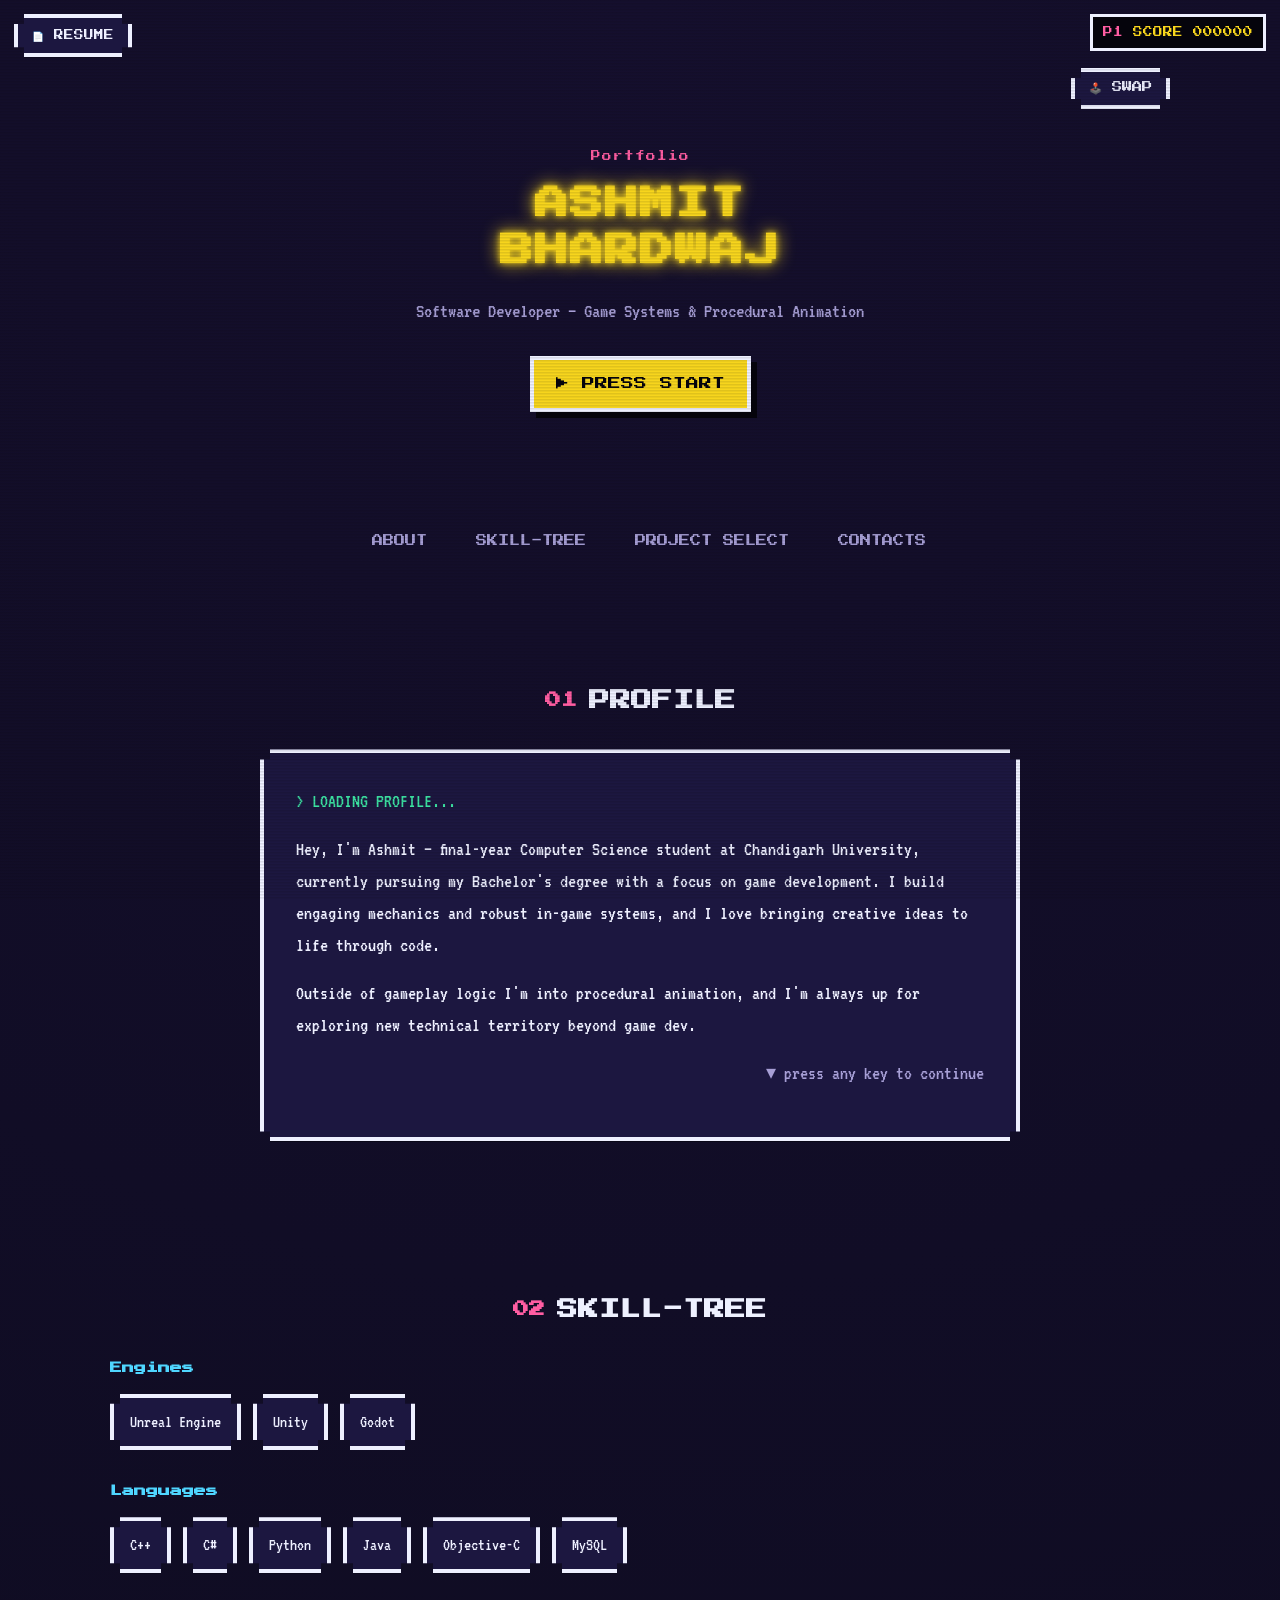
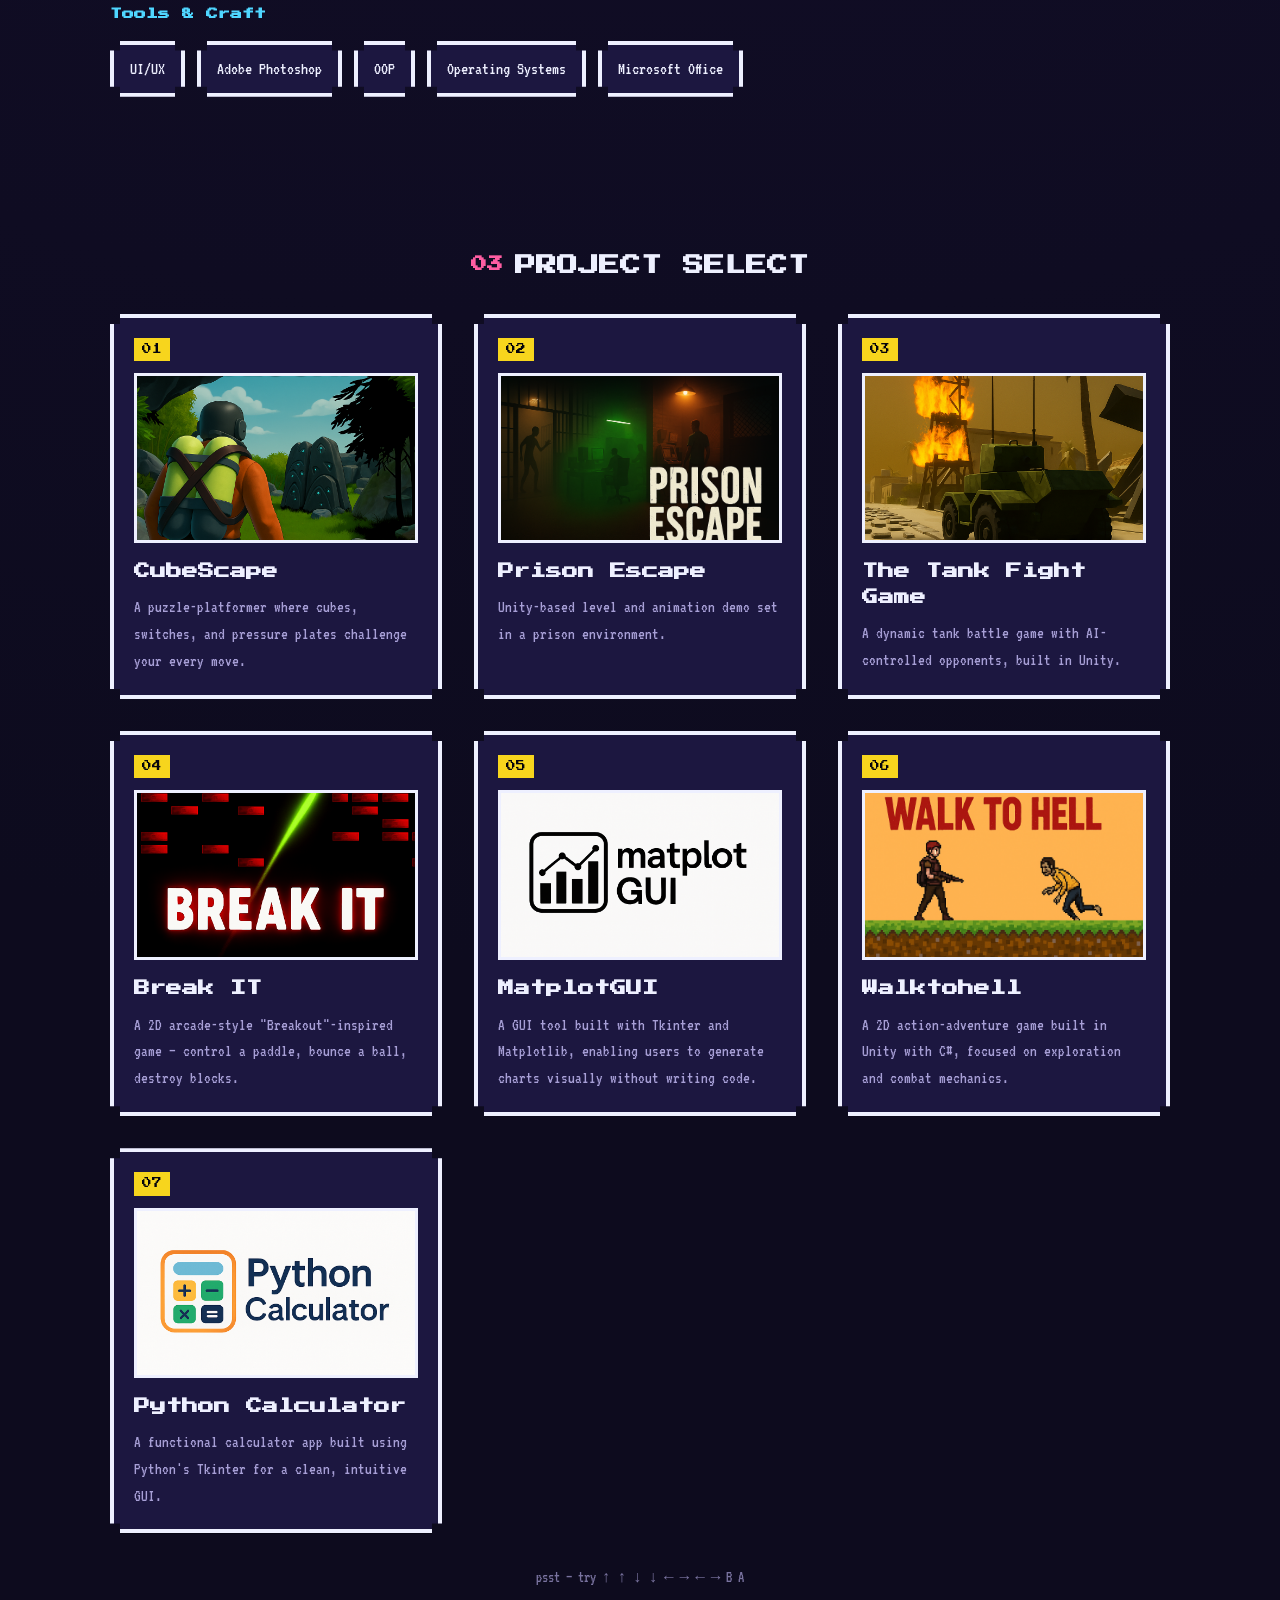
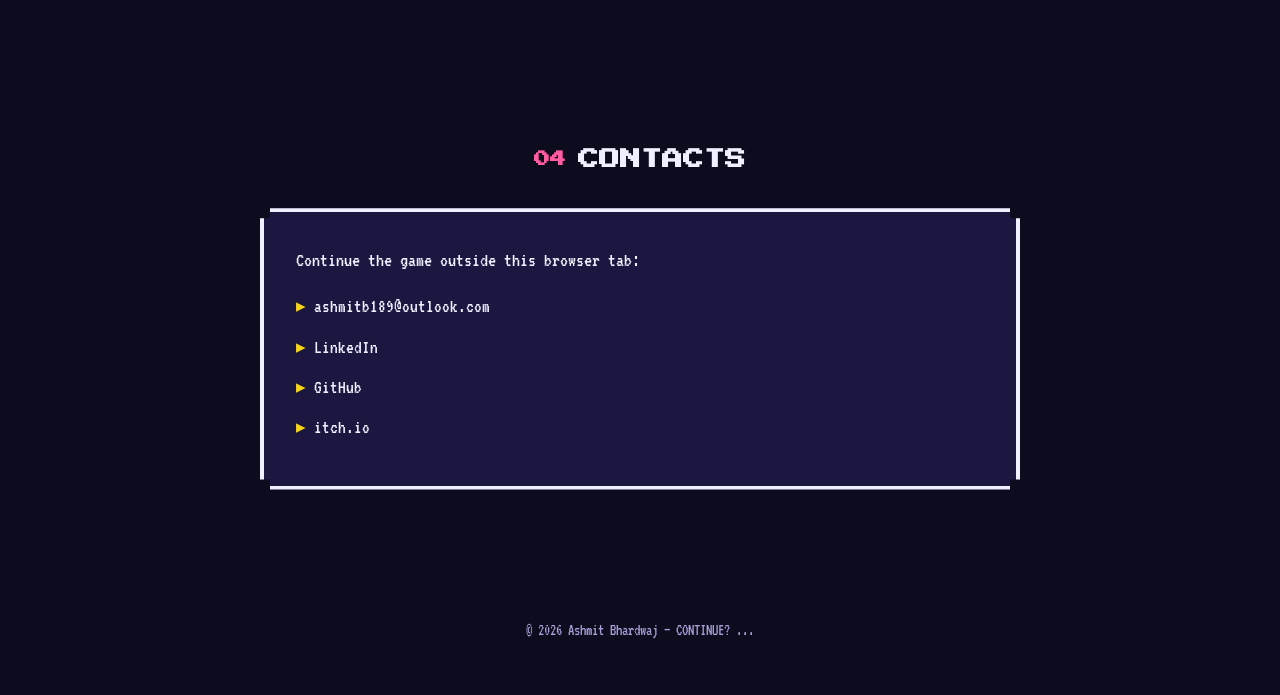
==== commit 5b026f62: "icon, tag updates" ====
--- a/index.html
+++ b/index.html
@@ -7,8 +7,10 @@
     <title>Ashmit Bhardwaj's Portfolio</title>
     <link rel="preconnect" href="https://fonts.googleapis.com">
     <link rel="preconnect" href="https://fonts.gstatic.com" crossorigin>
-    <link href="https://fonts.googleapis.com/css2?family=Press+Start+2P&family=VT323&display=swap" rel="stylesheet">
+    <link href="https://fonts.googleapis.com/css2?family=Press+Start+2P&family=VT323&display=swap" rel="stylesheet">    
     <link rel="stylesheet" href="style.css">
+
+    <link rel="icon" type="image/png" href="data/pfp/curriculum.png">
 </head>
 <body data-theme="color">
 
@@ -32,7 +34,7 @@
                 <p class="eyebrow">Portfolio</p>
                 <h1 class="hero-title glow">ASHMIT<br>BHARDWAJ</h1>
                 <p class="hero-lead">Software Developer — Game Systems &amp; Procedural Animation</p>
-                <a href="#projects" class="btn primary-cta blink-soft">▶ PRESS START</a>
+                <a href="#about" class="btn primary-cta blink-soft">▶ PRESS START</a>
             </div>
         </div>
     </header>
@@ -41,16 +43,16 @@
         <div class="container">
             <ul>
                 <li><a href="#about">ABOUT</a></li>
-                <li><a href="#skills">INVENTORY</a></li>
-                <li><a href="#projects">LEVEL SELECT</a></li>
-                <li><a href="#contact">SAVE FILE</a></li>
+                <li><a href="#skills">SKILL-TREE</a></li>
+                <li><a href="#projects">PROJECT SELECT</a></li>
+                <li><a href="#contact">CONTACTS</a></li>
             </ul>
         </div>
     </nav>
 
     <section id="about">
         <div class="container">
-            <h2><span class="tag">01</span>Profile</h2>
+            <h2><span class="tag">01</span>PROFILE</h2>
             <div class="dialogue-box pixel-frame reveal">
                 <p class="dialogue-line">&gt; LOADING PROFILE...</p>
                 <p>Hey, I'm Ashmit — final-year Computer Science student at Chandigarh University, currently pursuing my Bachelor's degree with a focus on game development. I build engaging mechanics and robust in-game systems, and I love bringing creative ideas to life through code.</p>
@@ -62,7 +64,7 @@
 
     <section id="skills">
         <div class="container">
-            <h2><span class="tag">02</span> Inventory</h2>
+            <h2><span class="tag">02</span>SKILL-TREE</h2>
 
             <div class="inventory">
                 <div class="inventory-group reveal">
@@ -102,13 +104,13 @@
 
     <section id="projects">
         <div class="container">
-            <h2><span class="tag">03</span> Project Select</h2>
+            <h2><span class="tag">03</span>PROJECT SELECT</h2>
 
             <div class="project-grid">
 
                 <a href="https://ashmitb197.itch.io/cubescape" target="_blank" rel="noopener noreferrer" class="project-link">
                     <div class="project pixel-frame">
-                        <span class="level-tag">LVL 01</span>
+                        <span class="level-tag">01</span>
                         <img src="data/img/CubescapeLogo.png" alt="CubeScape Screenshot" loading="lazy">
                         <h3>CubeScape</h3>
                         <p>A puzzle-platformer where cubes, switches, and pressure plates challenge your every move.</p>
@@ -118,7 +120,7 @@
 
                 <a href="https://ashmitb197.itch.io/prison-escape" target="_blank" rel="noopener noreferrer" class="project-link">
                     <div class="project pixel-frame">
-                        <span class="level-tag">LVL 02</span>
+                        <span class="level-tag">02</span>
                         <img src="data/img/prisonescape.png" alt="Prison Escape Screenshot" loading="lazy">
                         <h3>Prison Escape</h3>
                         <p>Unity-based level and animation demo set in a prison environment.</p>
@@ -128,7 +130,7 @@
 
                 <a href="https://ashmitb197.itch.io/tank-fight-game" target="_blank" rel="noopener noreferrer" class="project-link">
                     <div class="project pixel-frame">
-                        <span class="level-tag">LVL 03</span>
+                        <span class="level-tag">03</span>
                         <img src="data/img/TTGLogo.png" alt="Tank Fight Game Screenshot" loading="lazy">
                         <h3>The Tank Fight Game</h3>
                         <p>A dynamic tank battle game with AI-controlled opponents, built in Unity.</p>
@@ -138,7 +140,7 @@
 
                 <a href="https://ashmitb197.itch.io/break-it" target="_blank" rel="noopener noreferrer" class="project-link">
                     <div class="project pixel-frame">
-                        <span class="level-tag">LVL 04</span>
+                        <span class="level-tag">04</span>
                         <img src="data/img/BreakIT.png" alt="Break IT Logo" loading="lazy">
                         <h3>Break IT</h3>
                         <p>A 2D arcade-style "Breakout"-inspired game — control a paddle, bounce a ball, destroy blocks.</p>
@@ -148,7 +150,7 @@
 
                 <a href="https://github.com/Ashmitb197/MatplotGUI" target="_blank" rel="noopener noreferrer" class="project-link">
                     <div class="project pixel-frame">
-                        <span class="level-tag">LVL 05</span>
+                        <span class="level-tag">05</span>
                         <img src="data/img/MatplotGUI.png" alt="MatplotGUI Logo" loading="lazy">
                         <h3>MatplotGUI</h3>
                         <p>A GUI tool built with Tkinter and Matplotlib, enabling users to generate charts visually without writing code.</p>
@@ -158,7 +160,7 @@
 
                 <a href="https://ashmitb197.itch.io/walk-to-hell" target="_blank" rel="noopener noreferrer" class="project-link">
                     <div class="project pixel-frame">
-                        <span class="level-tag">LVL 06</span>
+                        <span class="level-tag">06</span>
                         <img src="data/img/WTH.png" alt="Walktohell Screenshot" loading="lazy">
                         <h3>Walktohell</h3>
                         <p>A 2D action-adventure game built in Unity with C#, focused on exploration and combat mechanics.</p>
@@ -168,7 +170,7 @@
 
                 <a href="https://github.com/Ashmitb197/Calaculator" target="_blank" rel="noopener noreferrer" class="project-link">
                     <div class="project pixel-frame">
-                        <span class="level-tag">LVL 07</span>
+                        <span class="level-tag">07</span>
                         <img src="data/img/PythonCalc.png" alt="Calculator Logo" loading="lazy">
                         <h3>Python Calculator</h3>
                         <p>A functional calculator app built using Python's Tkinter for a clean, intuitive GUI.</p>
@@ -177,11 +179,11 @@
                 </a>
 
                 <div class="project pixel-frame secret-level" id="secret-level">
-                    <span class="level-tag">LVL ??</span>
+                    <span class="level-tag">??</span>
                     <div class="secret-level-body">
                         <p class="secret-title">🏆 ACHIEVEMENT UNLOCKED</p>
-                        <p>You found the Konami Code. Not many recruiters make it this far — that curiosity is exactly what I look for in a good playtester (or a good teammate).</p>
-                        <p class="secret-sub">Nice going, Player One.</p>
+                        <p>You found the Konami Code. Not many make it this far — that curiosity is exactly what I look for in a good tester.</p>
+                        <p class="secret-sub">Nice going.</p>
                     </div>
                 </div>
 
@@ -193,7 +195,7 @@
 
     <section id="contact">
         <div class="container">
-            <h2><span class="tag">04</span> Contact</h2>
+            <h2><span class="tag">04</span> CONTACTS</h2>
             <div class="dialogue-box pixel-frame reveal contact-box">
                 <p>Continue the game outside this browser tab:</p>
                 <ul class="contact-list">
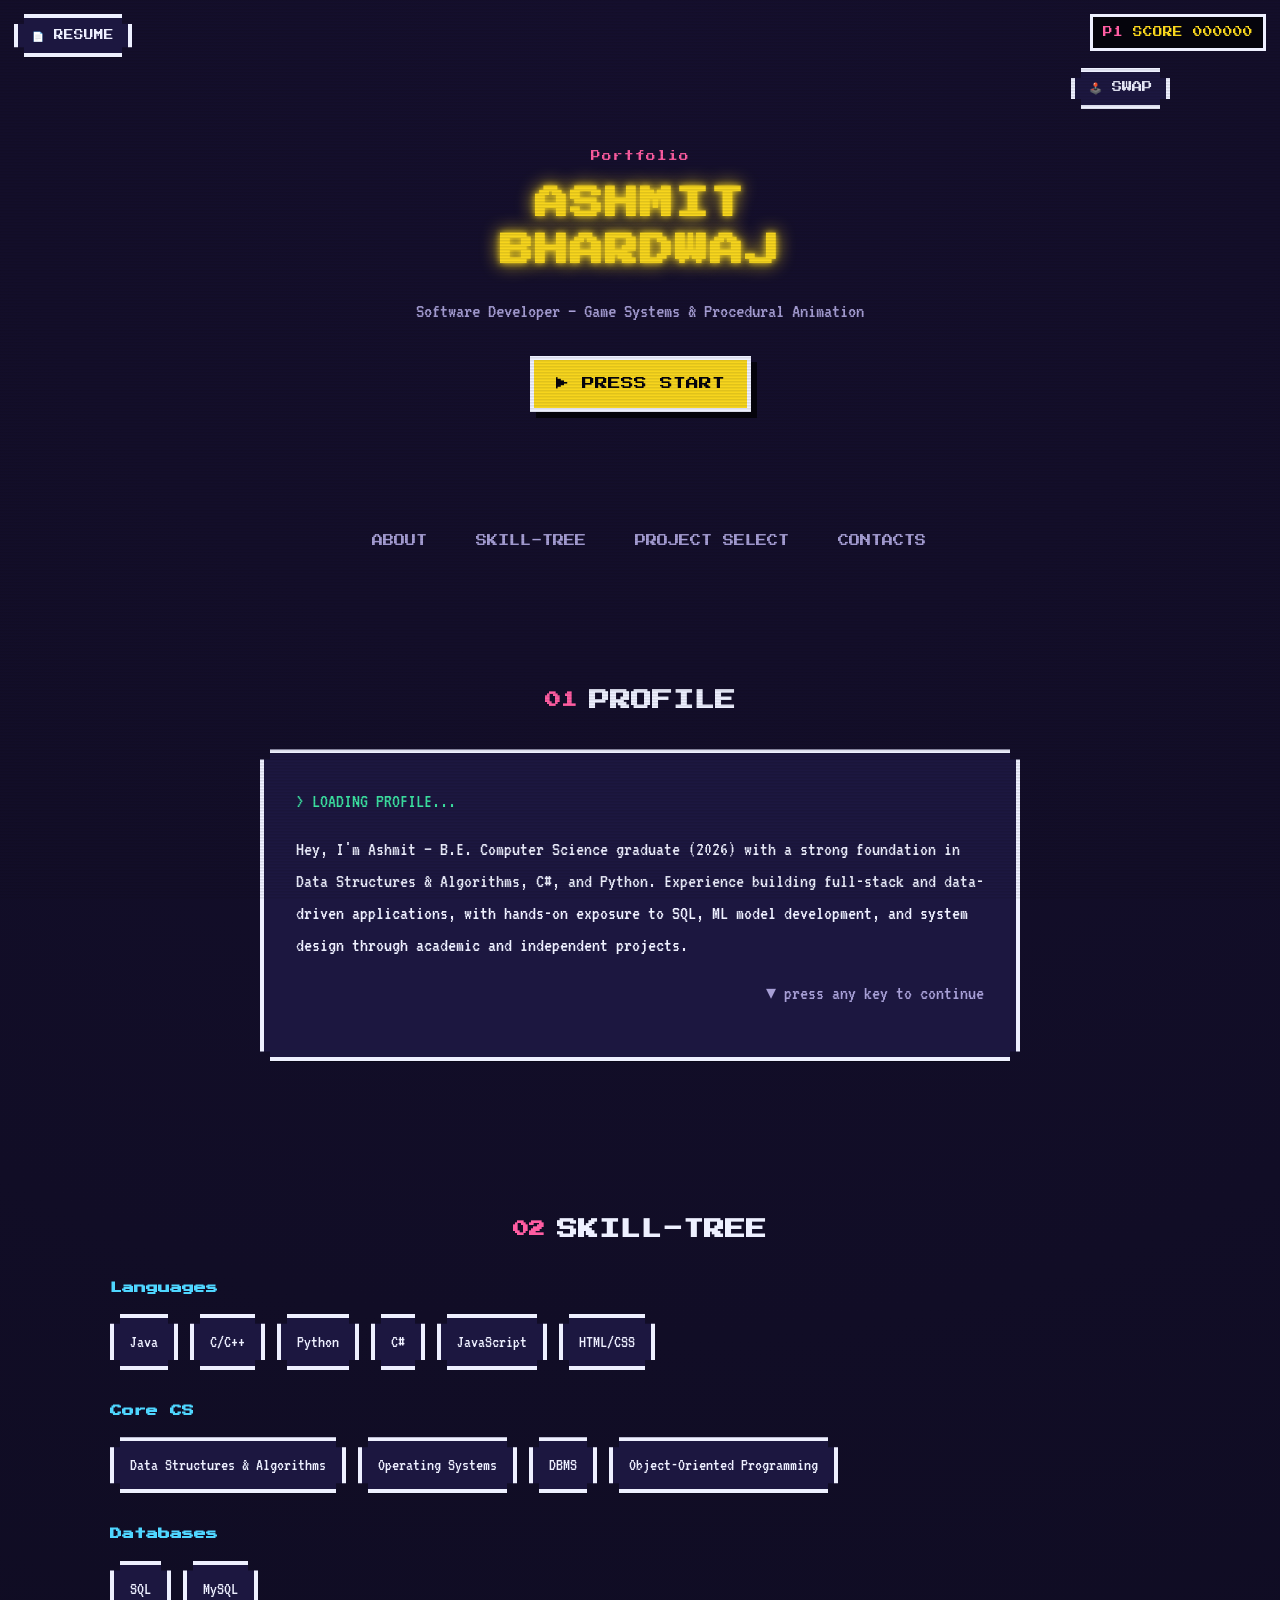
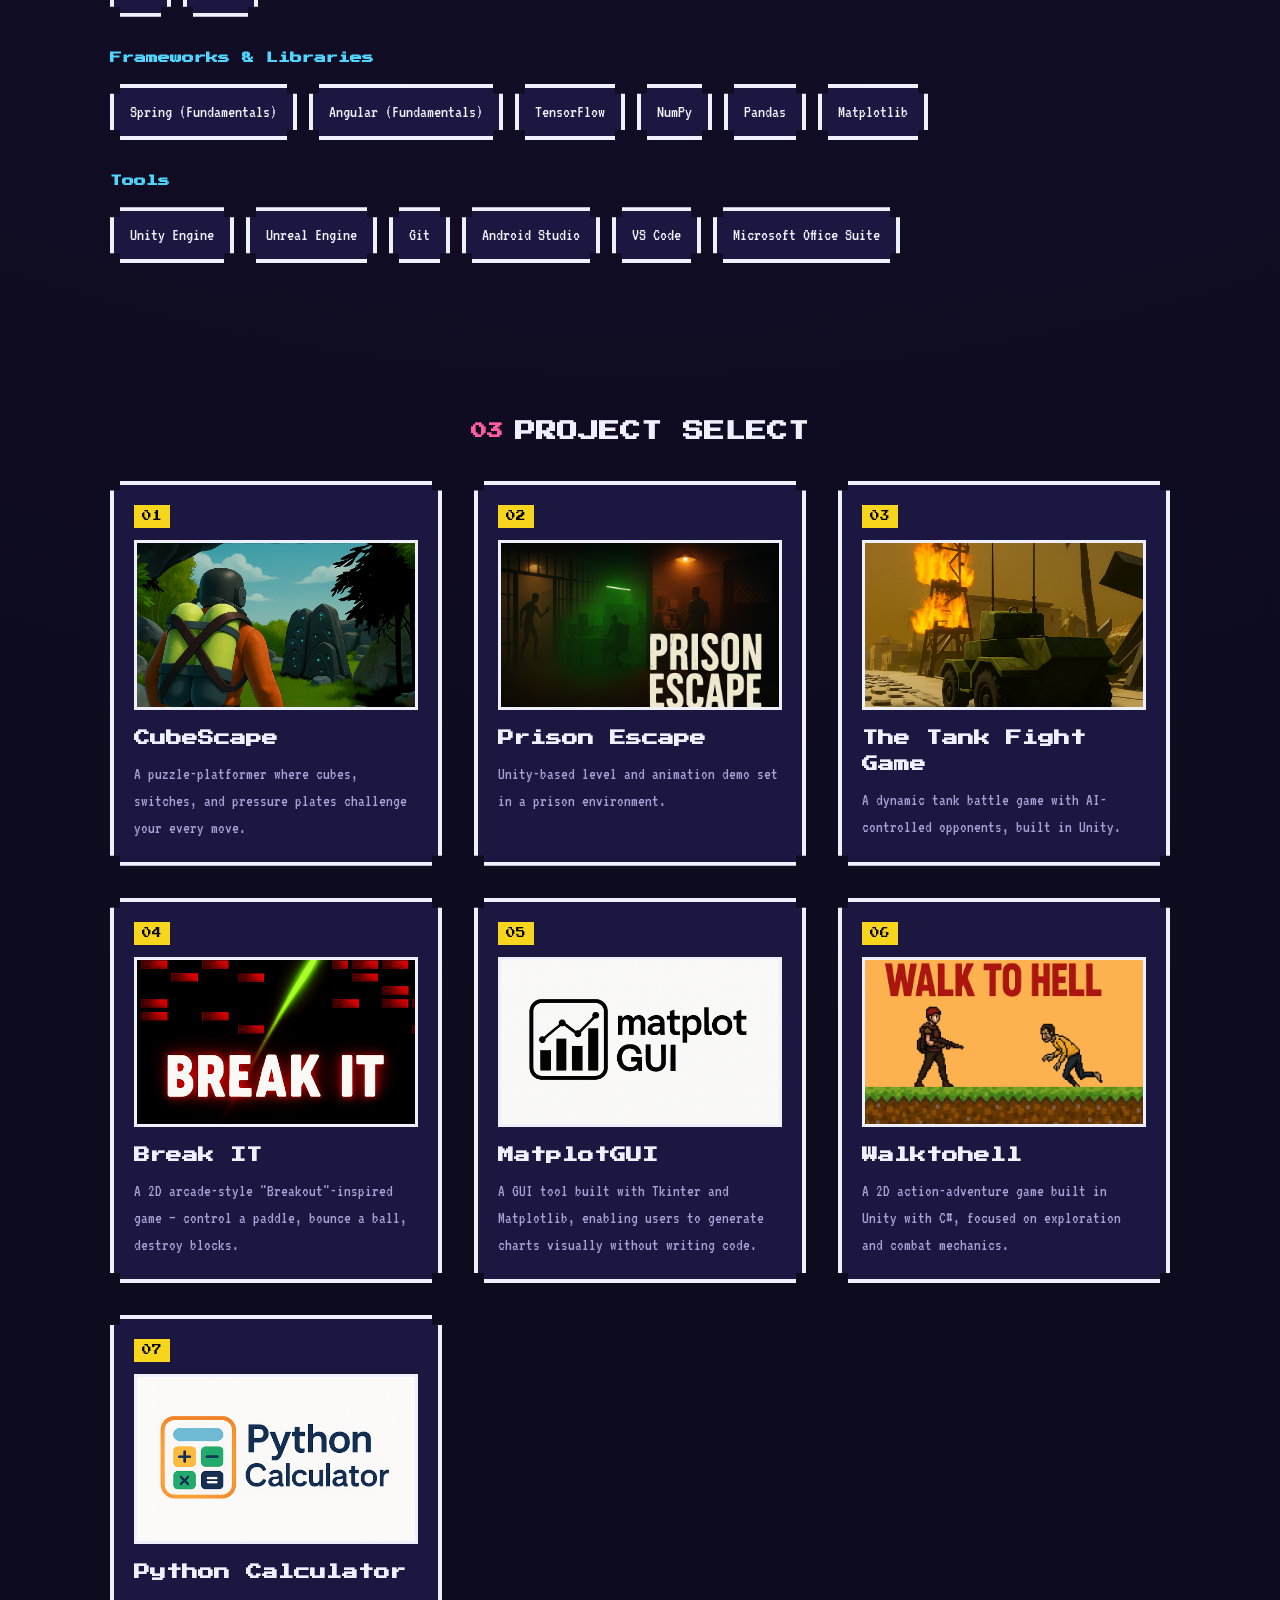
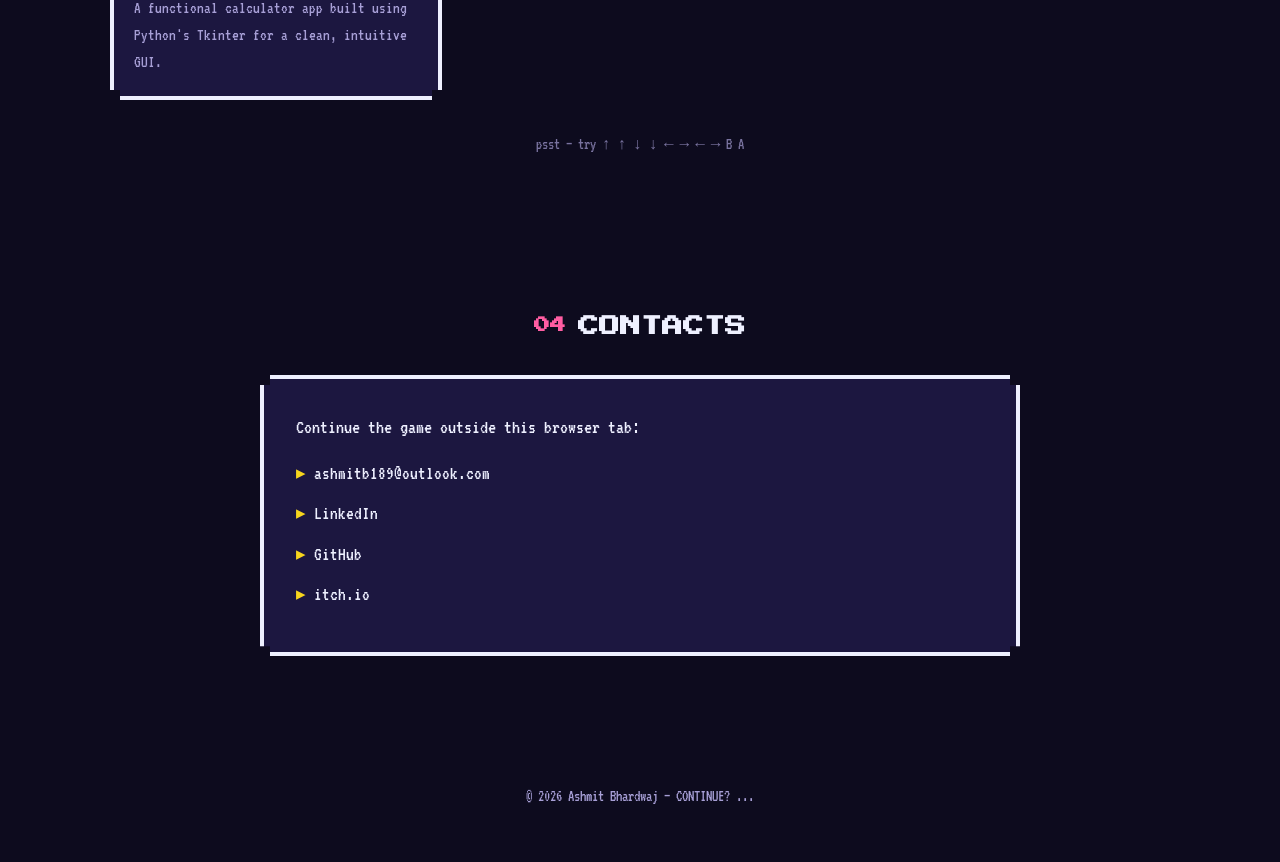
==== commit c3d3483b: "updated google drive resume, updated skills, updated profile." ====
--- a/index.html
+++ b/index.html
@@ -20,7 +20,7 @@
         <span class="hud-score" id="hud-score">SCORE 000000</span>
     </div>
 
-    <a href="https://1drv.ms/b/c/4a939ef64d884269/IQAkrEPLjTNGQIVILD4eOIMQAe0pVlfVNzAtjJ9plpKhsOk?e=VFxIb7" target="_blank" rel="noopener noreferrer" class="resume-btn pixel-frame">📄 RESUME</a>
+    <a href="https://drive.google.com/file/d/1Gy2t9jVLtFqcD_CMVvnYXwsLX-sjbEAF/view?usp=sharing" target="_blank" rel="noopener noreferrer" class="resume-btn pixel-frame">📄 RESUME</a>
 
     <div class="scanlines" aria-hidden="true"></div>
 
@@ -55,8 +55,7 @@
             <h2><span class="tag">01</span>PROFILE</h2>
             <div class="dialogue-box pixel-frame reveal">
                 <p class="dialogue-line">&gt; LOADING PROFILE...</p>
-                <p>Hey, I'm Ashmit — final-year Computer Science student at Chandigarh University, currently pursuing my Bachelor's degree with a focus on game development. I build engaging mechanics and robust in-game systems, and I love bringing creative ideas to life through code.</p>
-                <p>Outside of gameplay logic I'm into procedural animation, and I'm always up for exploring new technical territory beyond game dev.</p>
+                <p>Hey, I'm Ashmit — B.E. Computer Science graduate (2026) with a strong foundation in Data Structures & Algorithms, C#, and Python. Experience building full-stack and data-driven applications, with hands-on exposure to SQL, ML model development, and system design through academic and independent projects.</p>
                 <p class="dialogue-continue">▾ press any key to continue</p>
             </div>
         </div>
@@ -67,37 +66,62 @@
             <h2><span class="tag">02</span>SKILL-TREE</h2>
 
             <div class="inventory">
-                <div class="inventory-group reveal">
-                    <h3 class="inventory-label">Engines</h3>
-                    <ul class="skills-list">
+
+                <div class="inventory-group reveal">
+                    <h3 class="inventory-label">Languages</h3>
+                    <ul class="skills-list">
+                        <li class="pixel-frame">Java</li>
+                        <li class="pixel-frame">C/C++</li>
+                        <li class="pixel-frame">Python</li>
+                        <li class="pixel-frame">C#</li>
+                        <li class="pixel-frame">JavaScript</li>
+                        <li class="pixel-frame">HTML/CSS</li>
+                    </ul>
+                </div>
+
+                <div class="inventory-group reveal">
+                    <h3 class="inventory-label">Core CS</h3>
+                    <ul class="skills-list">
+                        <li class="pixel-frame">Data Structures &amp; Algorithms</li>
+                        <li class="pixel-frame">Operating Systems</li>
+                        <li class="pixel-frame">DBMS</li>
+                        <li class="pixel-frame">Object-Oriented Programming</li>
+                    </ul>
+                </div>
+
+                <div class="inventory-group reveal">
+                    <h3 class="inventory-label">Databases</h3>
+                    <ul class="skills-list">
+                        <li class="pixel-frame">SQL</li>
+                        <li class="pixel-frame">MySQL</li>
+                    </ul>
+                </div>
+
+                <div class="inventory-group reveal">
+                    <h3 class="inventory-label">Frameworks &amp; Libraries</h3>
+                    <ul class="skills-list">
+                        
+                        <li class="pixel-frame">Spring (Fundamentals)</li>
+                        <li class="pixel-frame">Angular (Fundamentals)</li>
+                        <li class="pixel-frame">TensorFlow</li>
+                        <li class="pixel-frame">NumPy</li>
+                        <li class="pixel-frame">Pandas</li>
+                        <li class="pixel-frame">Matplotlib</li>
+                    </ul>
+                </div>
+
+                <div class="inventory-group reveal">
+                    <h3 class="inventory-label">Tools</h3>
+                    <ul class="skills-list">
+                        <li class="pixel-frame">Unity Engine</li>
                         <li class="pixel-frame">Unreal Engine</li>
-                        <li class="pixel-frame">Unity</li>
-                        <li class="pixel-frame">Godot</li>
-                    </ul>
-                </div>
-
-                <div class="inventory-group reveal">
-                    <h3 class="inventory-label">Languages</h3>
-                    <ul class="skills-list">
-                        <li class="pixel-frame">C++</li>
-                        <li class="pixel-frame">C#</li>
-                        <li class="pixel-frame">Python</li>
-                        <li class="pixel-frame">Java</li>
-                        <li class="pixel-frame">Objective-C</li>
-                        <li class="pixel-frame">MySQL</li>
-                    </ul>
-                </div>
-
-                <div class="inventory-group reveal">
-                    <h3 class="inventory-label">Tools &amp; Craft</h3>
-                    <ul class="skills-list">
-                        <li class="pixel-frame">UI/UX</li>
-                        <li class="pixel-frame">Adobe Photoshop</li>
-                        <li class="pixel-frame">OOP</li>
-                        <li class="pixel-frame">Operating Systems</li>
-                        <li class="pixel-frame">Microsoft Office</li>
-                    </ul>
-                </div>
+                        <li class="pixel-frame">Git</li>
+                        <li class="pixel-frame">Android Studio</li>
+                        <li class="pixel-frame">VS Code</li>
+                        <li class="pixel-frame">Microsoft Office Suite</li>
+                    </ul>
+                </div>
+
             </div>
         </div>
     </section>
